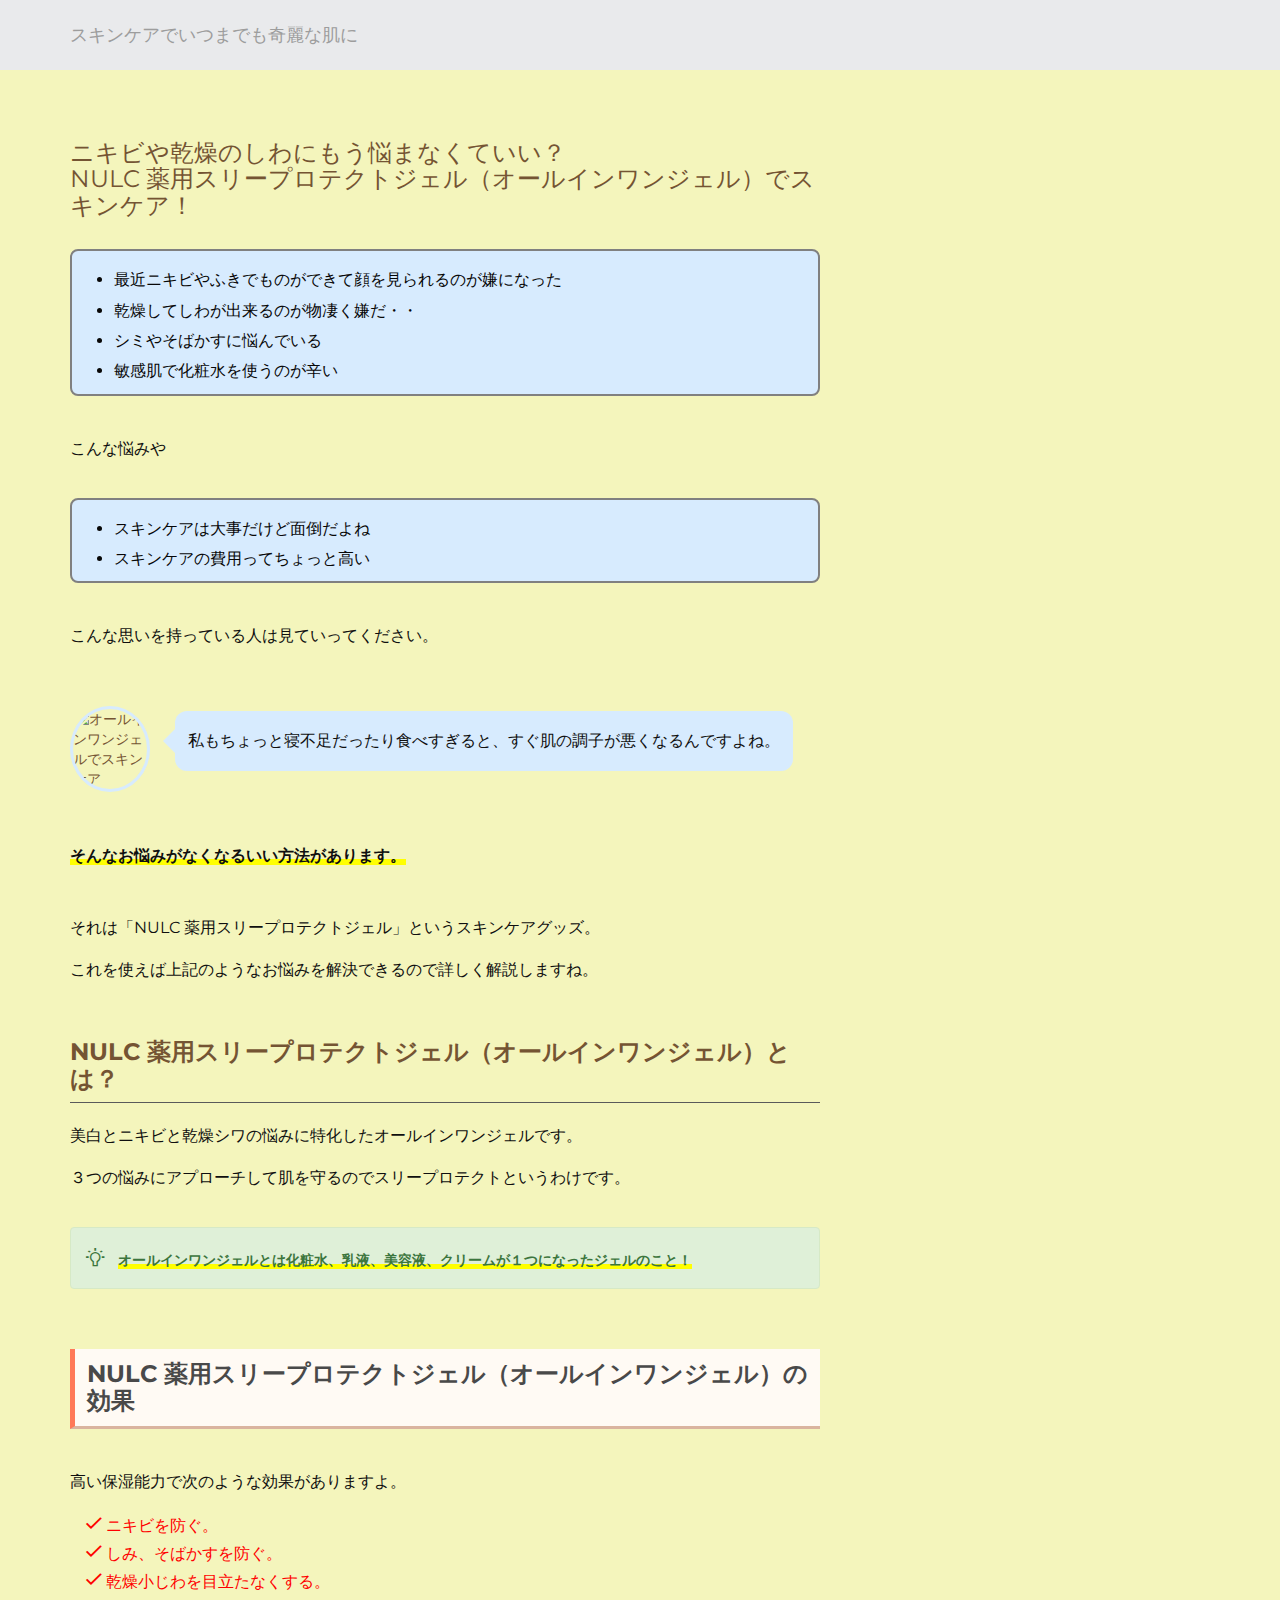
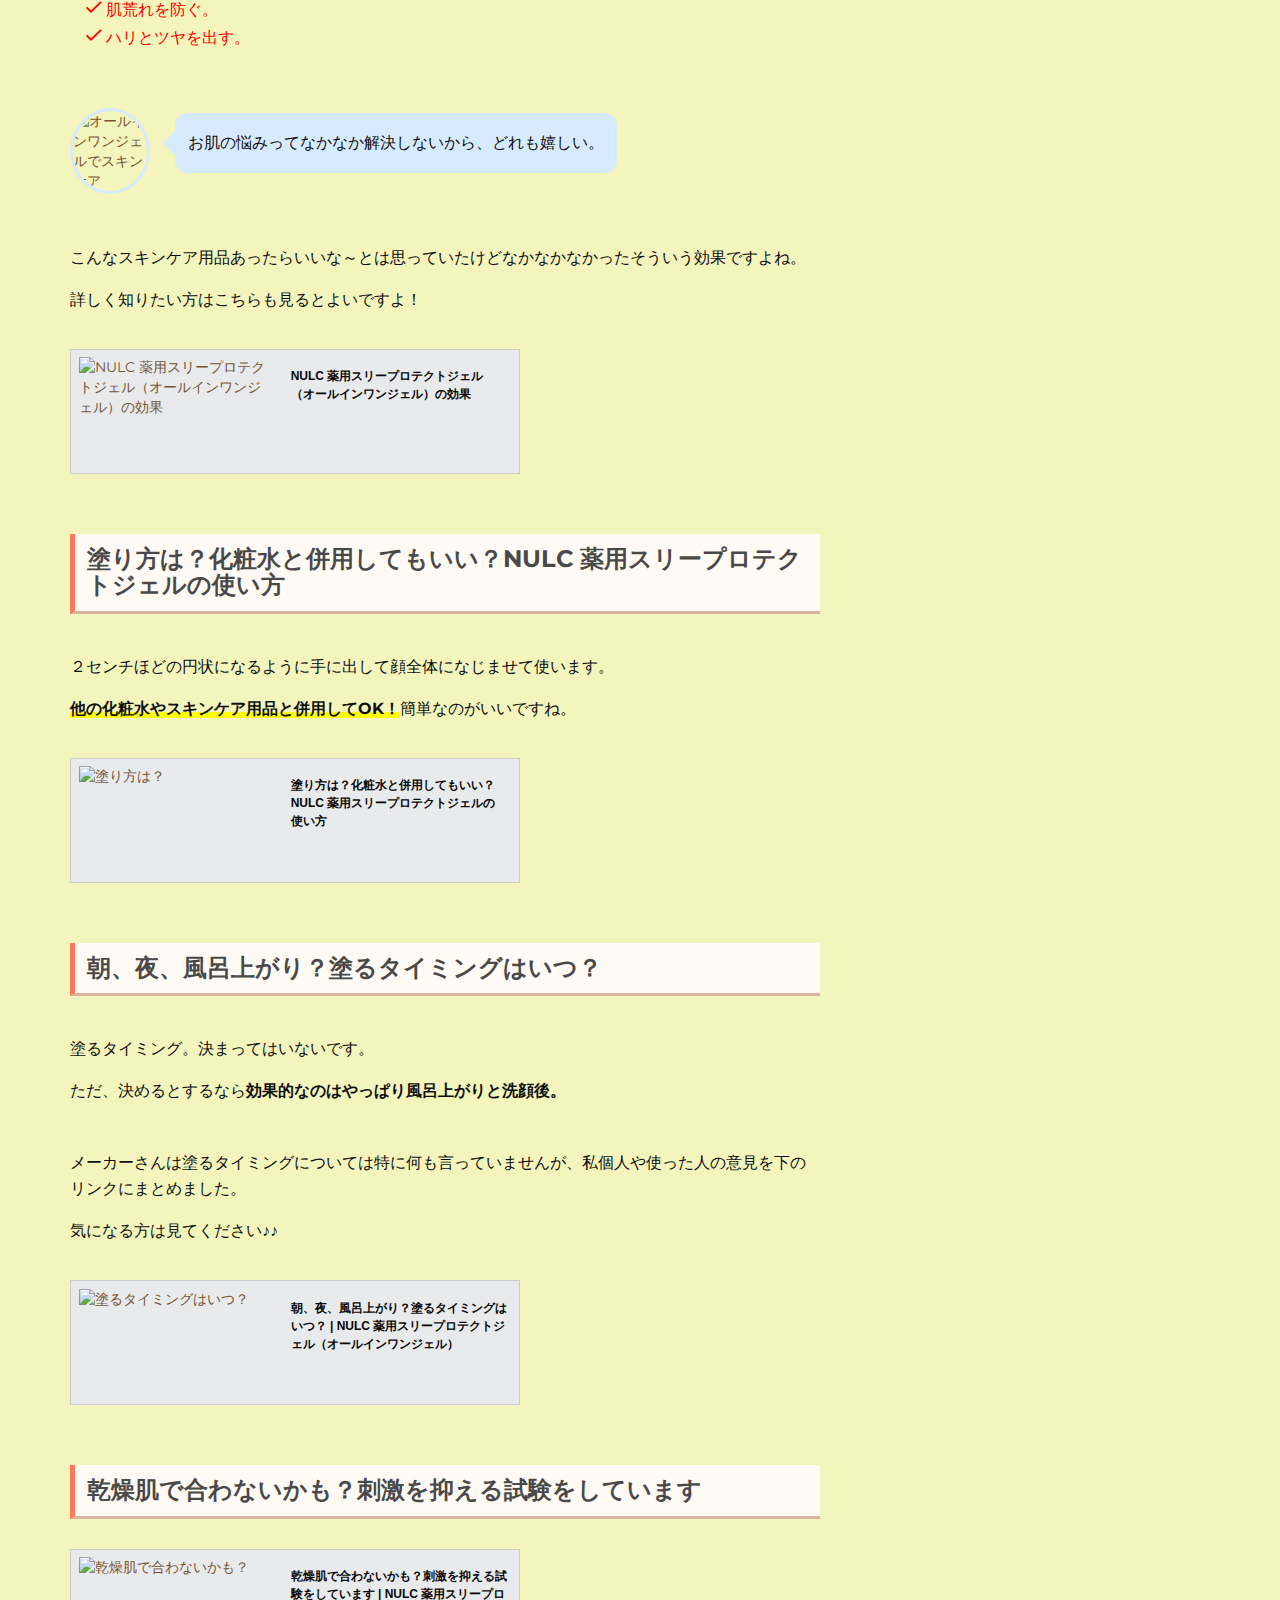
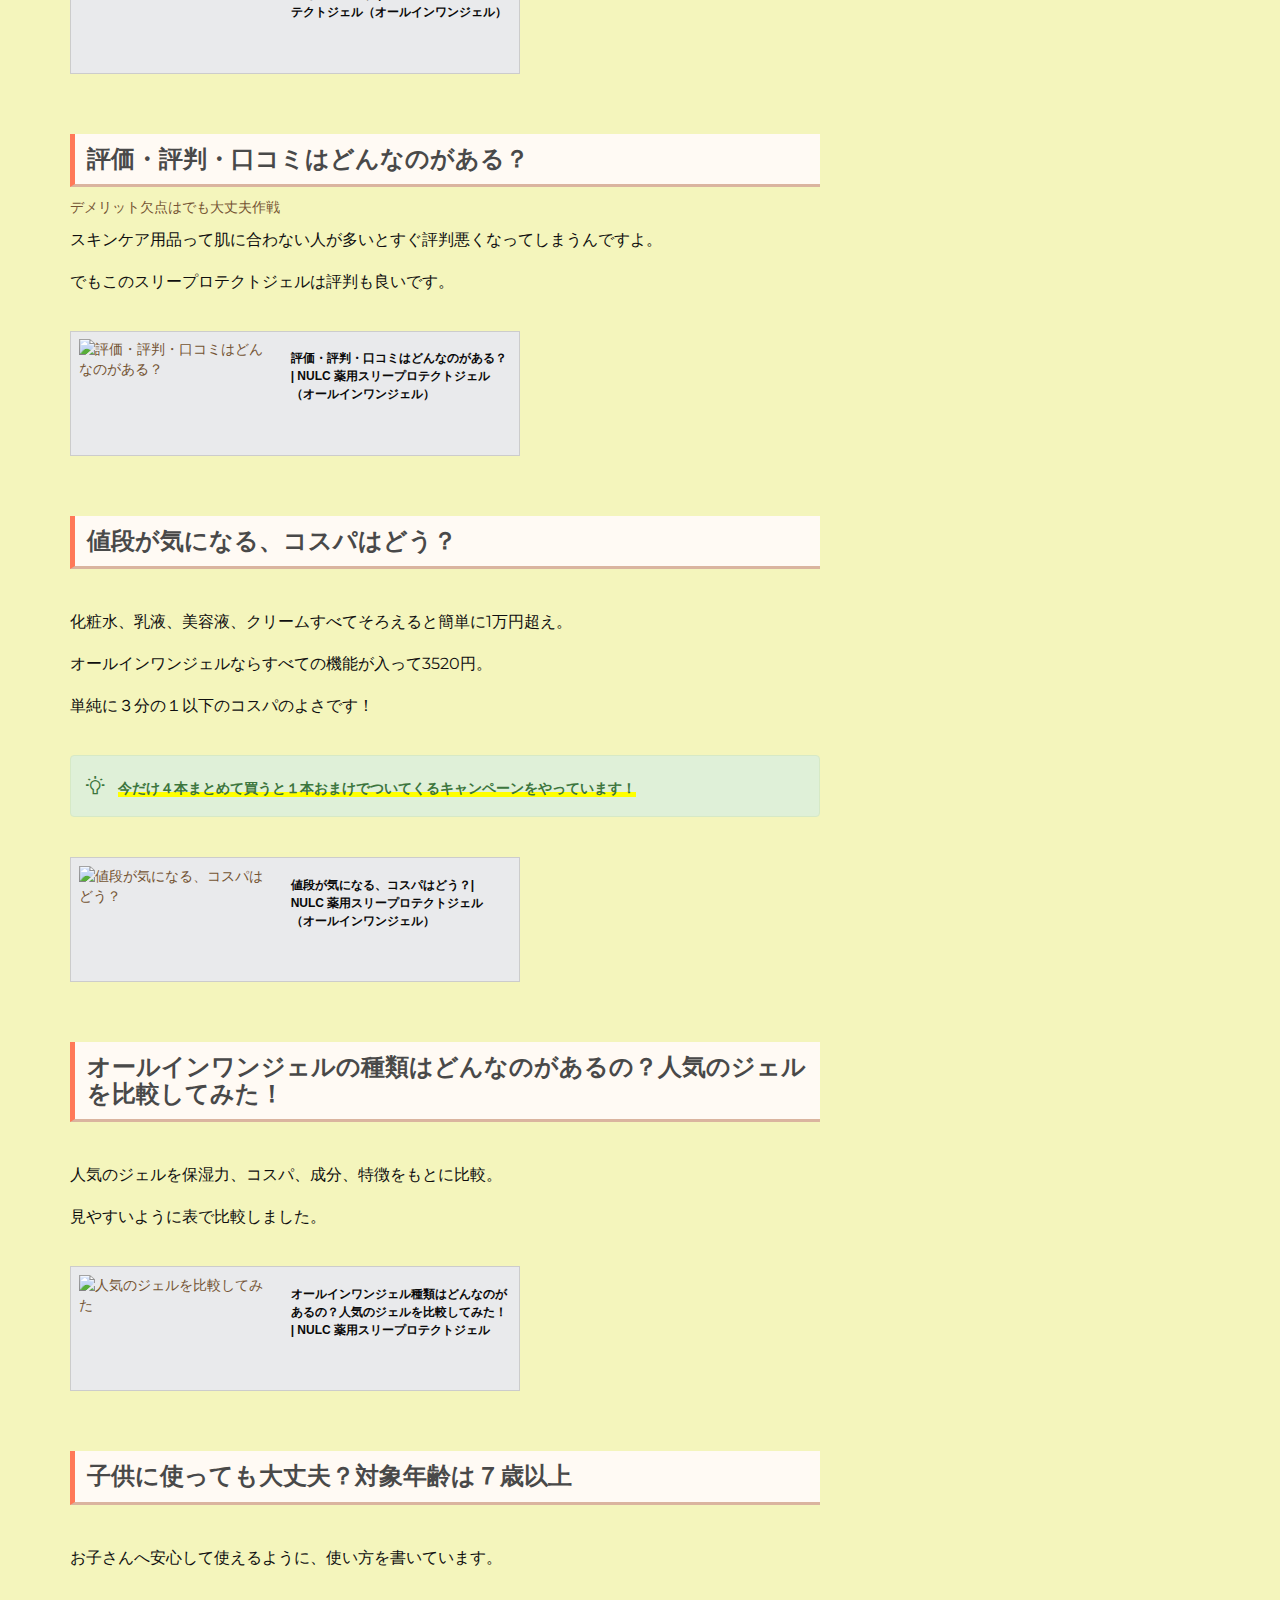
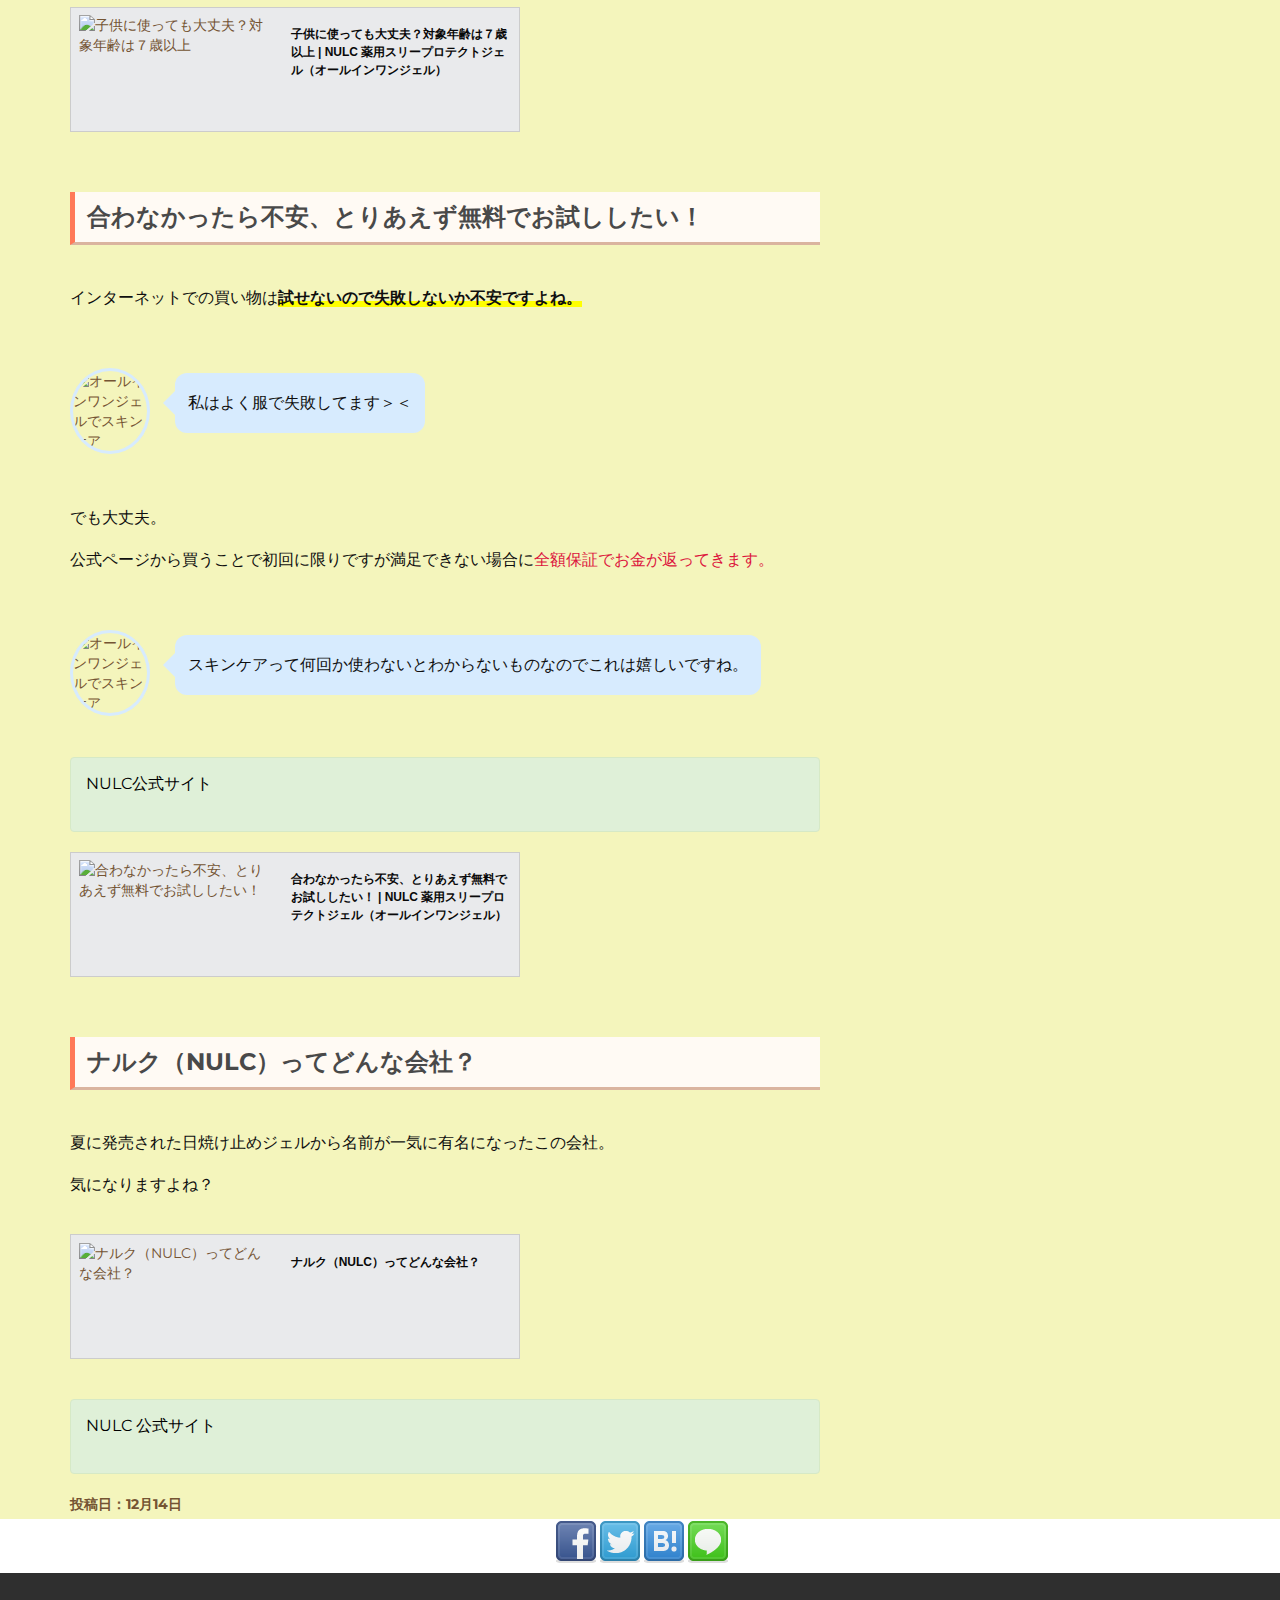
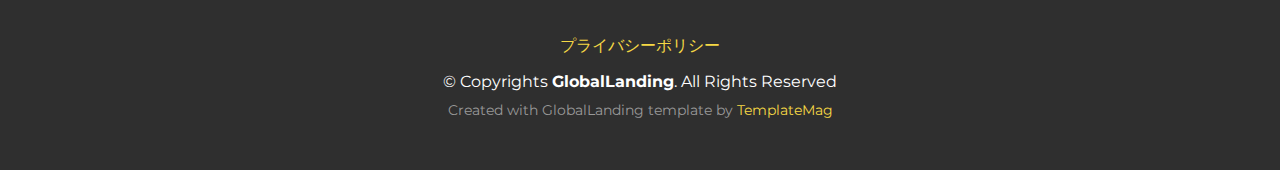
==== index.html @ e65df0c0 "進捗いい感じ" ====
<!DOCTYPE html>
<html lang="ja">
<head>
  <meta charset="utf-8">
  <title>スキンケアでいつまでも奇麗な肌に</title>
  <meta content="width=device-width, initial-scale=1.0" name="viewport">
  <meta content="スキンケアでいつまでも奇麗な肌に" name="keywords">
  <meta content="「いつまでもきれいな肌でいたい」を徹底研究しついに見つけたスキンケア用品「NULC 薬用スリープロテクトジェル（オールインワンジェル）」。肌の乾燥やニキビが気になる、そんなあなたに見てほしいです。" name="description">
  <!-- SNS対応 -->
  <meta property="og:locale" content="ja_JP">
  <meta property="og:type" content="article">
  <meta property="og:title" content="「いつまでもきれいな肌でいたい」を徹底研究しついに見つけたスキンケア用品「NULC 薬用スリープロテクトジェル（オールインワンジェル）」。肌の乾燥やニキビが気になる、そんなあなたに見てほしいです。">
  <meta property="og:url" content="index.html">
  <meta property="og:description" content="「いつまでもきれいな肌でいたい」を徹底研究しついに見つけたスキンケア用品「NULC 薬用スリープロテクトジェル（オールインワンジェル）」。肌の乾燥やニキビが気になる、そんなあなたに見てほしいです。">
  <meta property="og:image" content="img/main.jpg">
  <meta name="twitter:card" content="summary_large_image">
  <meta name="twitter:site" content="">

  <!-- Favicons -->
  <link href="img/favicon.ico" rel="shortcut icon">
  <link href="img/apple-touch-icon.png" rel="apple-touch-icon">

  <!-- Google Fonts -->
  <link href="https://fonts.googleapis.com/css?family=Open+Sans:300,300i,400,400i,700,700i|Montserrat:300,400,500,700" rel="stylesheet">

  <!-- Bootstrap CSS File -->
  <link href="lib/bootstrap/css/bootstrap.min.css" rel="stylesheet">

  <!-- Libraries CSS Files -->
  <link href="lib/ionicons/css/ionicons.min.css" rel="stylesheet">
  <link href="lib/magnific-popup/magnific-popup.css" rel="stylesheet">

  <!-- Main Stylesheet File -->
  <link href="css/style.css" rel="stylesheet">
  
</head>

<body>

  <div class="navbar navbar-inverse navbar-fixed-top" role="navigation">
    <div class="container">
      <div class="navbar-header">
        <button type="button" class="navbar-toggle" data-toggle="collapse" data-target=".navbar-collapse">
            <span class="sr-only">Toggle navigation</span>
            <span class="icon-bar"></span>
            <span class="icon-bar"></span>
            <span class="icon-bar"></span>
        </button>
        <a href="index.html" class="navbar-brand">スキンケアでいつまでも奇麗な肌に</a>
      </div>
      <!-- 目次 -->
      <div class="collapse navbar-collapse">
        <ul class="nav navbar-nav navbar-right">
          <li><a href="kouka.html">効果・効能</a></li>
          <li><a href="tukaikata.html">使い方について</a></li>体にも使える
          <li><a href="timing.html">使うタイミング</a></li>
          <li><a href="kansouhada.html">乾燥肌でも大丈夫？</a></li>
          <li><a href="kuchikomi.html">評価・評判・口コミ</a></li>
          <li><a href="nedan.html">値段は安い？</a></li>
          <li><a href="hikaku.html">人気のジェルを比較</a></li>
          <li><a href="kodomo-anshin.htm">子供にも使える？</a></li>
          <li><a href="otameshi.html">無料でお試し</a></li>
          <li><a href="nulc.html">ナルク（NULC）</a></li>
        </ul>
      </div>
      <!--/.nav-collapse -->
    </div>
  </div>

  <!-- ********** HEADER SECTION ********** -->
  <section id="home"></section>
  <div id="h">
    <div class="container">
      <div class="row">
        <div class="col-md-8">
          <h1>ニキビや乾燥のしわにもう悩まなくていい？<br>NULC 薬用スリープロテクトジェル（オールインワンジェル）でスキンケア！</h1>
          <img class="img-responsive aligncenter" src="" alt="">
          <br>
          <ul class="greylist">
            <li>最近ニキビやふきでものができて顔を見られるのが嫌になった</li>
            <li>乾燥してしわが出来るのが物凄く嫌だ・・</li>
            <li>シミやそばかすに悩んでいる</li>
            <li>敏感肌で化粧水を使うのが辛い</li>
          </ul>
          <br>
          <p>こんな悩みや</p>          
          <br>
          <ul class="greylist">
            <li>スキンケアは大事だけど面倒だよね</li>
            <li>スキンケアの費用ってちょっと高い</li>
          </ul>
          <br>
          <p>こんな思いを持っている人は見ていってください。</p>
          <br>
          <!--吹き出しはじまり-->
          <div class="balloon5">
            <div class="faceicon">
              <img class="img-responsive aligncenter" src="hukidashi1.jpg" alt="オールインワンジェルでスキンケア"> 
            </div>
            <div class="chatting">
              <div class="says">
                <p>私もちょっと寝不足だったり食べすぎると、すぐ肌の調子が悪くなるんですよね。</p>
              </div>
            </div>
          </div>
          <!--吹き出し終わり-->
          <br>
          <p><span class="keikou"><strong>そんなお悩みがなくなるいい方法があります。</strong></span></p>
          <br>
          <p>それは「NULC 薬用スリープロテクトジェル」というスキンケアグッズ。</p>
          <p>これを使えば上記のようなお悩みを解決できるので詳しく解説しますね。</p>
          <br>
          <h2>NULC 薬用スリープロテクトジェル（オールインワンジェル）とは？</h2>
          <img class="img-responsive aligncenter" src="" alt="">
          <p>美白とニキビと乾燥シワの悩みに特化したオールインワンジェルです。</p>
          <p>３つの悩みにアプローチして肌を守るのでスリープロテクトというわけです。</p>
          <br>
          <div class="alert alert-success" role="alert">
            <i class="ion-android-bulb" style="font-size:21px"></i>　<span class="keikou"><strong>オールインワンジェルとは化粧水、乳液、美容液、クリームが１つになったジェルのこと！</strong></span>
          </div>
          <br>
          <h3>NULC 薬用スリープロテクトジェル（オールインワンジェル）の効果</h3>
          <br>
          <p>高い保湿能力で次のような効果がありますよ。</p>
          <p style="color: rgb(255, 0, 0);">　<i class="ion-android-done" style="font-size:21px"></i> ニキビを防ぐ。<br>
          　<i class="ion-android-done" style="font-size:21px"></i> しみ、そばかすを防ぐ。<br>
          　<i class="ion-android-done" style="font-size:21px"></i> 乾燥小じわを目立たなくする。<br>
          　<i class="ion-android-done" style="font-size:21px"></i> 肌荒れを防ぐ。<br>
          　<i class="ion-android-done" style="font-size:21px"></i> ハリとツヤを出す。</p>
          <br>
          <!--吹き出しはじまり-->
          <div class="balloon5">
            <div class="faceicon">
              <img class="img-responsive aligncenter" src="" alt="オールインワンジェルでスキンケア"> 
            </div>
            <div class="chatting">
              <div class="says">
                <p>お肌の悩みってなかなか解決しないから、どれも嬉しい。</p>
              </div>
            </div>
          </div>
          <!--吹き出し終わり-->
          <br>
          <p>こんなスキンケア用品あったらいいな～とは思っていたけどなかなかなかったそういう効果ですよね。</p>  
          <p>詳しく知りたい方はこちらも見るとよいですよ！</p>          
          <br>         
          <div class="item_box clear_fix">
            <img src="" alt="NULC 薬用スリープロテクトジェル（オールインワンジェル）の効果"/>
            <div class="detail" style="height:100%">
              <p>NULC 薬用スリープロテクトジェル（オールインワンジェル）の効果</p>
              <a href="kouka.html">リンク</a>
            </div>
          </div>
          <br>
          <h3>塗り方は？化粧水と併用してもいい？NULC 薬用スリープロテクトジェルの使い方</h3>
          <br>
          <p>２センチほどの円状になるように手に出して顔全体になじませて使います。</p>
          <p><span class="keikou"><strong>他の化粧水やスキンケア用品と併用してOK！</strong></span>簡単なのがいいですね。</p>
          <br>
          <div class="item_box clear_fix">
            <img src="" alt="塗り方は？"/>
            <div class="detail" style="height:100%">
              <p>塗り方は？化粧水と併用してもいい？NULC 薬用スリープロテクトジェルの使い方</p>
              <a href="tukaikata.html">リンク</a>
            </div>
          </div>
          <br>         
          <h3>朝、夜、風呂上がり？塗るタイミングはいつ？</h3>
          <br>
          <p>塗るタイミング。決まってはいないです。</p>
          <p>ただ、決めるとするなら<strong>効果的なのはやっぱり風呂上がりと洗顔後。</strong></p>
          <br>
          <p>メーカーさんは塗るタイミングについては特に何も言っていませんが、私個人や使った人の意見を下のリンクにまとめました。</p>
          <p>気になる方は見てください♪♪</p>
          <br>
          <div class="item_box clear_fix">
            <img src="" alt="塗るタイミングはいつ？"/>
            <div class="detail" style="height:100%">
              <p>朝、夜、風呂上がり？塗るタイミングはいつ？ | NULC 薬用スリープロテクトジェル（オールインワンジェル）</p>
              <a href="timing.html">リンク</a>
            </div>
          </div>
          <br>
          <h3>乾燥肌で合わないかも？刺激を抑える試験をしています</h3>
          <br>
          <div class="item_box clear_fix">
            <img src="" alt="乾燥肌で合わないかも？"/>
            <div class="detail" style="height:100%">
              <p>乾燥肌で合わないかも？刺激を抑える試験をしています | NULC 薬用スリープロテクトジェル（オールインワンジェル）</p>
              <a href="kansouhada.html">リンク</a>
            </div>
          </div>
          <br>                    
          <h3>評価・評判・口コミはどんなのがある？</h3>デメリット欠点はでも大丈夫作戦
          <br>
          <p>スキンケア用品って肌に合わない人が多いとすぐ評判悪くなってしまうんですよ。</p>
          <p>でもこのスリープロテクトジェルは評判も良いです。</p>
          <br>
          <div class="item_box clear_fix">
            <img src="" alt="評価・評判・口コミはどんなのがある？"/>
            <div class="detail" style="height:100%">
              <p>評価・評判・口コミはどんなのがある？ | NULC 薬用スリープロテクトジェル（オールインワンジェル）</p>
              <a href="kuchikomi.html">リンク</a>
            </div>
          </div>
          <br>
          <h3>値段が気になる、コスパはどう？</h3>
          <br>
          <p>化粧水、乳液、美容液、クリームすべてそろえると簡単に1万円超え。</p>
          <p>オールインワンジェルならすべての機能が入って3520円。</p>
          <p>単純に３分の１以下のコスパのよさです！</p>
          <br>
          <div class="alert alert-success" role="alert">
              <i class="ion-android-bulb" style="font-size:21px"></i>　<span class="keikou"><strong>今だけ４本まとめて買うと１本おまけでついてくるキャンペーンをやっています！</strong></span>
          </div>         
          <br>
          <div class="item_box clear_fix">
            <img src="" alt="値段が気になる、コスパはどう？"/>
            <div class="detail" style="height:100%">
              <p>値段が気になる、コスパはどう？| NULC 薬用スリープロテクトジェル（オールインワンジェル）</p>
              <a href="nedan.html">リンク</a>
            </div>
          </div>
          <br>
          <h3>オールインワンジェルの種類はどんなのがあるの？人気のジェルを比較してみた！</h3>
          <br>
          <p>人気のジェルを保湿力、コスパ、成分、特徴をもとに比較。</p>
          <p>見やすいように表で比較しました。</p>          
          <br>  
          <div class="item_box clear_fix">
            <img src="" alt="人気のジェルを比較してみた"/>
            <div class="detail" style="height:100%">
              <p>オールインワンジェル種類はどんなのがあるの？人気のジェルを比較してみた！ | NULC 薬用スリープロテクトジェル</p>
              <a href="hikaku.html">リンク</a>
            </div>
          </div>
          <br>
          <h3>子供に使っても大丈夫？対象年齢は７歳以上</h3>
          <br>
          <p>お子さんへ安心して使えるように、使い方を書いています。</p>          
          <br>  
          <div class="item_box clear_fix">
            <img src="" alt="子供に使っても大丈夫？対象年齢は７歳以上"/>
            <div class="detail" style="height:100%">
              <p>子供に使っても大丈夫？対象年齢は７歳以上 | NULC 薬用スリープロテクトジェル（オールインワンジェル）</p>
              <a href="kodomo-anshin.html">リンク</a>
            </div>
          </div>
          <br>
          <h3>合わなかったら不安、とりあえず無料でお試ししたい！</h3>
          <br>
          <p>インターネットでの買い物は<span class="keikou"><strong>試せないので失敗しないか不安ですよね。</strong></span></p>
          <br>
          <!--吹き出しはじまり-->
          <div class="balloon5">
            <div class="faceicon">
              <img class="img-responsive aligncenter" src="" alt="オールインワンジェルでスキンケア"> 
            </div>
            <div class="chatting">
              <div class="says">
                <p>私はよく服で失敗してます＞＜</p>
              </div>
            </div>
          </div>
          <!--吹き出し終わり-->
          <br>
          <p>でも大丈夫。</p>
          <p>公式ページから買うことで初回に限りですが満足できない場合に<span style="color: crimson;">全額保証でお金が返ってきます。</span></p>          
          <br>
          <!--吹き出しはじまり-->
          <div class="balloon5">
            <div class="faceicon">
              <img class="img-responsive aligncenter" src="" alt="オールインワンジェルでスキンケア"> 
            </div>
            <div class="chatting">
              <div class="says">
                <p>スキンケアって何回か使わないとわからないものなのでこれは嬉しいですね。</p>
              </div>
            </div>
          </div>
          <br>
          <!--吹き出し終わり-->
          <div class="alert alert-success" role="alert">
              <div><span style="font-size:16px;padding-bottom:5px;color: #000;">NULC公式サイト</span></div><br>
          </div>      
          <div class="item_box clear_fix">
            <img src="" alt="合わなかったら不安、とりあえず無料でお試ししたい！"/>
            <div class="detail" style="height:100%">
              <p>合わなかったら不安、とりあえず無料でお試ししたい！ | NULC 薬用スリープロテクトジェル（オールインワンジェル）</p>
              <a href="otameshi.html">リンク</a>
            </div>
          </div>
          <br>
          <h3>ナルク（NULC）ってどんな会社？</h3>
          <br>
          <p>夏に発売された日焼け止めジェルから名前が一気に有名になったこの会社。</p>
          <p>気になりますよね？</p>            
          <br>  
          <div class="item_box clear_fix">
            <img src="" alt="ナルク（NULC）ってどんな会社？"/>
            <div class="detail" style="height:100%">
              <p>ナルク（NULC）ってどんな会社？</p>
              <a href="nulc.html">リンク</a>
            </div>
          </div>
          <br>
          <div class="alert alert-success" role="alert">
            <div><span style="font-size:16px;padding-bottom:5px;color: #000;">NULC 公式サイト</span></div><br>
          </div>
          <label>投稿日：12月14日</label>
          <br>
        </div>
        <div class="col-md-4">
        </div>
      </div>
    </div>
    <!-- /.container -->
  </div>
  <!--/H -->

  <!-- ********** footer SECTION ********** -->
  <div id="footer"></div>
  <!-- /footer -->

  <!-- JavaScript Libraries -->
  <script src="lib/jquery/jquery.min.js"></script>
  <script src="lib/bootstrap/js/bootstrap.min.js"></script>
  <script src="lib/php-mail-form/validate.js"></script>
  <script src="lib/easing/easing.js"></script>

  <!-- Template Main Javascript File -->
  <script src="js/main.js"></script>


</body>
</html>
---- css/style.css ----
/*
 * Author: Carlos Alvarez
 * URL: http://alvarez.is
 *
 * Project Name: Landing Sumo - Theme 10
 * URL: http://LandingSumo.com
 * Version: 1.0
 */

/*	################################################################
	1. GENERAL STRUCTURES
################################################################# */

/* Import fonts */

@import url(https://fonts.googleapis.com/css?family=Montserrat:400,700);
* {
  margin: 0;
  padding: 0px;
  font-family: 'Montserrat', sans-serif;
}

body {
  background: #fff;
  margin: 0;
  color: #5a5a5a;
  padding-top: 50px;
}

h1, h2, h3, h4, h5, h6 {
  font-family: 'Montserrat', sans-serif;
  font-weight: 700;
}

p {
  padding: 0;
  margin-bottom: 16px;
  font-family: 'Montserrat', sans-serif;
  font-weight: 400;
  font-size: 16px;
  line-height: 26px;
  color: rgb(15, 15, 15);
  margin-top: 10px;
}

html, body {
  height: 100%;
}

.alignleft {
  float: left;
}

.alignright {
  float: right;
}

.aligncenter {
  margin-left: auto;
  margin-right: auto;
  display: block;
  clear: both;
}

.centered {
  text-align: center
}

.mt {
  margin-top: 50px;
}

.mb {
  margin-bottom: 30px;
}

.mtb {
  margin-top: 50px;
  margin-bottom: 50px;
}

.mtb2 {
  margin-top: 100px;
  margin-bottom: 100px;
}

.ptb {
  padding-top: 80px;
  padding-bottom: 80px;
}

.clear {
  clear: both;
  display: block;
  font-size: 0;
  height: 0;
  line-height: 0;
  width: 100%;
}

::-moz-selection {
  color: #fff;
  text-shadow: none;
  background: #2B2E31;
}

::selection {
  color: #fff;
  text-shadow: none;
  background: #2B2E31;
}

*, *:after, *:before {
  -webkit-box-sizing: border-box;
  -moz-box-sizing: border-box;
  box-sizing: border-box;
  padding: 0;
  margin: 0;
}

a {
  padding: 0;
  margin: 0;
  text-decoration: none;
  -webkit-transition: background-color .4s linear, color .4s linear;
  -moz-transition: background-color .4s linear, color .4s linear;
  -o-transition: background-color .4s linear, color .4s linear;
  -ms-transition: background-color .4s linear, color .4s linear;
  transition: background-color .4s linear, color .4s linear;
  color: #1a5bbc;
}

a:hover, a:focus {
  text-decoration: none;
  color: #696E74;
}

/* FORM CONFIGURATION */

input {
  font-size: 18px;
  min-height: 40px;
  border-radius: 2px;
  line-height: 20px;
  padding: 11px 30px 12px;
  border: none;
  margin-bottom: 10px;
  background-color: #fff;
  -webkit-transition: background-color 0.2s;
  transition: background-color 0.2s;
}

.subscribe-input {
  float: left;
  width: 65%;
  text-align: left;
  margin-right: 2px;
}

.subscribe-submit {
  right: 0;
}

/* BOOTSTRAP MODIFICATIONS */

.navbar {
  font-size: 12px;
  text-transform: uppercase;
  min-height: 70px;
  padding-top: 10px;
}

@media only screen and (min-width: 768px) {
  .collapse,.nav{
    display: none;
  }
}

.navbar-inverse {
  background: #E9EAEC;
  border-color: transparent;
}

.navbar-inverse .navbar-nav>li>a {
  color: #245661;
}

.navbar-inverse .navbar-nav>li>a:hover, .navbar-inverse .navbar-nav>li>a:focus {
  color: #da564a;
}

.navbar-inverse .navbar-nav>.active>a, .navbar-inverse .navbar-nav>.active>a:hover, .navbar-inverse .navbar-nav>.active>a:focus {
  background: transparent;
  color: #245661;
}

.navbar-inverse .navbar-collapse, .navbar-inverse .navbar-form {
  border-color: transparent;
}

.navbar-toggle {
  background: #245661;
}

/* HEADER WRAP SECTION */

#h {
  background: #f4f5bc;
  min-height: 600px;
  padding-top: 50px;
  color: #745433;
}

#h h1 {
  color: #745433;
  padding-top: 20px;
  font-weight: 400;
  font-size: 24px;
}

#h h2 {
  padding-bottom: 10px;
  border-bottom: solid 2px #745433;
  font-size: 24px;
}

#h div h2{
  padding-bottom: 10px;
  border-bottom: solid 1px #5a5a5a;
}

#h h3{
  padding: 0.5em;/*文字周りの余白*/
  color: #494949;/*文字色*/
  background: #fffaf4;/*背景色*/
  border-left: solid 5px #ff7958;/*左線（実線 太さ 色）*/
  border-bottom: solid 3px #dab49f;/*下線*/
  font-size: 24px;
}

#h .big {
  font-size: 22px;
  color: #da564a;
}

.orborder{
  padding: 0.5em 1em;
  /*margin: 2em 0;*/
  background: #f3f3f3;
  border-top: solid 5px #5d627b;
  box-shadow: 0 3px 5px rgba(0, 0, 0, 0.22);
}

.orborder2{
  padding: 0.5em 1em;
  /*margin: 2em 0;*/
  background: #fae6e7;
  border-radius: 20px 20px 20px 20px;  
  box-shadow: 0 3px 5px rgba(0, 0, 0, 0.22);
  border: 1px solid #5a5a5a;  
}

@media (max-width: 768px) {
  #h h1 {
    padding-top: 10px;
    font-size: 30px;
  }
}

/* White CTA Section */

#w {
  padding-bottom: 50px;
  padding-top: 50px;
  background: #ffffff;
}

.btn-yellow {
  background: #f5d845;
  color: white;
  margin: 8px;
}

.btn-red {
  background: #da564a;
  color: white;
  margin: 8px;
}

.sg {
  font-size: 14px;
  color: #0e0d0d;
  font-weight: 400;
}

/* Grey Section */

#g {
  background: #f2f2f2;
  padding-bottom: 50px;
  padding-top: 50px;
}

#g h2 {
  font-weight: 400;
  color: #b7b7b7;
}

.btn-download {
  background: #f5d845;
  color: white;
}

/* TABLE CONFIGURATION */

table.table tr td.title {
  text-align: right;
  color: #C2C2C2;
  font-size: 13px;
}

table.table tr td {
  border-right: 1px solid #E3E3E3;
  border-bottom: 1px solid #E3E3E3 !important;
  border-top: none;
}

table.table tr td.td-last {
  border-right: none;
  color: #59BA47;
  font-size: 13px;
  text-align: left;
}

/* BLOG POST CONFIGURATION */

.previwes-section {
  padding: 0px 0px 10px 0px;
}

.previwes-section.active {
  display: block;
}

.previwes-section {
  background-color: #fff;
  border-radius: 2px;
  padding: 0px 0px 40px 0px;
}

.previwes-section .postcard-number .number {
  color: #fff;
  font-size: 20px;
  text-align: center;
  line-height: 60px;
  background-color: #da564a;
  border-radius: 2px 0px 0px;
  width: 60px;
  height: 60px;
  display: inline-block;
}

.previwes-section .postcard-number .date {
  display: inline;
  color: #da564a;
  padding: 0px 0px 0px 23px;
  font-size: 20px;
}

.previwes-section .content {
  padding: 0px 30px 0px 85px;
}

.previwes-section .content h1 {
  margin: 0px;
  color: #333;
  font-size: 35px;
  padding: 0px 0px 0px 0px;
}

.previwes-section .content p {
  padding: 20px 0px 0px 0px;
}

.previwes-section .content p {
  font-size: 16px;
  color: #BCBCBC;
}

.previwes-section .content hr {
  margin-bottom: 10px;
  border-top: 1px solid #d0d0d0;
}

.previwes-section .profile {
  padding: 0px 30px 10px 85px;
}

.previwes-section .profile .profile-pic {
  float: left;
}

.previwes-section .profile .profiledetials {
  margin-left: 25px;
  display: inline-block;
}

@media (max-width: 468px) {
  .previwes-section .profile .profiledetials {
    margin-left: 10px;
    display: inline-block;
  }
}

/* YELLOW SECTION - TESTIMONIALS */

#y {
  padding-bottom: 50px;
  padding-top: 50px;
  min-height: 500px;
  background: #f5d845;
}

#y hr {
  border: 1px solid #5a5a5a;
  width: 100px;
}

/* PRICES */

.prices li {
  list-style-type: none;
  border-bottom: 1px solid #cccccc;
  padding-bottom: 10px;
  padding-top: 10px;
}

.prices h3 {
  font-weight: 400;
  color: #da564a;
}

/* Contact Form */

#contact {
  background: #E9EAEC;
  padding: 50px 0;
  margin-top: 50px;
}

.contact-form label {
   color: #999;
}

.contact-form input, .contact-form textarea {
  padding: 10px 12px;
  border-radius: 0;
  box-shadow: none;
  font-size: 14px;
  height: auto;
}

.contact-form .form-send {
  text-align: center;
}

.contact-form .form-send button  {
  background: #da564a;
  border: 0;
  padding: 12px 40px;
  color: #fff;
  transition: 0.4s;
  border-radius: 8px;
  cursor: pointer;
}

.contact-form .form-send button:hover {
  background: #f5d845;
}

.contact-form .validate {
  display: none;
  color: red;
  margin: 0 0 15px 0;
  font-weight: 400;
  font-size: 13px;
}

.contact-form .loading {
  display: none;
  color: #555;
  background: #fff;
  text-align: center;
  padding: 15px;
  margin: 15px 0;
}

.contact-form .loading:before {
  content: "";
  display: inline-block;
  border-radius: 50%;
  width: 24px;
  height: 24px;
  border: 3px solid #18d26e;
  border-top-color: #eee;
  -webkit-animation: animate-loading 1s linear infinite;
  animation: animate-loading 1s linear infinite;
}

@-webkit-keyframes animate-loading {
  0% {
    -webkit-transform: rotate(0deg);
    transform: rotate(0deg);
  }

  100% {
    -webkit-transform: rotate(360deg);
    transform: rotate(360deg);
  }
}

@keyframes animate-loading {
  0% {
    -webkit-transform: rotate(0deg);
    transform: rotate(0deg);
  }

  100% {
    -webkit-transform: rotate(360deg);
    transform: rotate(360deg);
  }
}

.contact-form .error-message {
  display: none;
  color: #fff;
  background: #ed3c0d;
  text-align: center;
  padding: 15px;
  font-weight: 600;
  margin: 15px 0;
}

.contact-form .sent-message {
  display: none;
  color: #fff;
  background: #18d26e;
  text-align: center;
  padding: 15px;
  font-weight: 600;
  margin: 15px 0;
}


/* Copyrights */

#copyrights {
  background: #2f2f2f;
  padding: 50px 0;
  text-align: center;
  color: #fff;
}

#copyrights a {
  color: #f5d845;
}

#copyrights p {
  margin-bottom: 5px;
  color: #fff;
}

.credits {
  color: #999;
}

/* BLACK SECTION */

#blk {
  background: #181818;
  padding-bottom: 80px;
  padding-top: 80px;
}

#blk h5 {
  color: #f7ca18;
  letter-spacing: 1px;
  text-transform: uppercase;
}

#blk hr {
  border: 1px solid #f7ca18;
  width: 100px;
}

.txt {
  display: inline-block;
  text-align: left;
}

/* Grey Section */

#grey {
  background: #f3f3f3;
  padding-bottom: 80px;
  padding-top: 80px;
}

.icon {
  font-size: 40px;
}

#grey h5 {
  letter-spacing: 1px;
  text-transform: uppercase;
  font-size: 20px;
  color: #130e0a;
}

/*PORTFOLIO SECTION*/

#portfolio {
  background: #fff;
  padding: 30px 0;
}

#portfolio .portfolio-overlay {
  position: absolute;
  top: 0;
  right: 0;
  bottom: 0;
  left: 0;
  width: 100%;
  height: 100%;
  opacity: 1;
  -webkit-transition: all ease-in-out 0.4s;
  transition: all ease-in-out 0.4s;
}

#portfolio .portfolio-item {
  overflow: hidden;
  position: relative;
  padding: 0;
  vertical-align: middle;
  text-align: center;
}

#portfolio .portfolio-item h2 {
  color: #ffffff;
  font-size: 24px;
  margin: 0;
  text-transform: capitalize;
  font-weight: 700;
}

#portfolio .portfolio-item img {
  -webkit-transition: all ease-in-out 0.4s;
  transition: all ease-in-out 0.4s;
  width: 100%;
}

#portfolio .portfolio-item:hover img {
  -webkit-transform: scale(1.1);
  transform: scale(1.1);
}

#portfolio .portfolio-item:hover .portfolio-overlay {
  opacity: 1;
  background: rgba(0, 0, 0, 0.7);
}

#portfolio .portfolio-info {
  position: absolute;
  top: 70%;
  left: 50%;

  width: 100%;
  padding: 1em 0;

  -webkit-transform: translate(-50%, -50%);
  transform: translate(-50%, -50%);
}

#portfolio .portfolio-info h2{
  background: rgba(0,0,0,.6);
  text-align: center;
  margin: 0;
  padding: 0 0.8em;
}


/* News Section */

.news {
  background-position: center;
  /*background-image: url('../../img/news-bg.jpg');*/
  background-size: cover;
}

.news .container {
  width: 100%
}

.section-bg-color {
  background-color: #fff;
  height: 100%;
  padding-top: 40px;
  padding-bottom: 80px;
}

.section-bg-color h3, .section-bg-color h1, .section-bg-color p {
  margin-left: 25px;
  margin-right: 25px
}

.section-bg-color h3 {
  font-weight: 300;
}

.section-bg-color h1 {
  font-weight: 900;
  text-transform: uppercase;
}

.section-bg-color hr {
  border-bottom: 1px solid #e5e6ec;
  border-top: transparent;
  width: 100%;
}

.section-bg-color hr.blog {
  border: 2px solid #5a5a5a;
  width: 70px;
  margin-left: 25px;
}

nm {
  font-size: 12px;
  color: #939399;
  font-weight: 400;
}

hr {
  border: 1px solid #5a5a5a;
  width: 70px;
}

/* リンク */
.detail p{
  font-family: 'Lato', sans-serif; 
  font-weight: bold;
  font-size: 12px;
  color: #080808;
  line-height: 18px;
  margin-bottom: 12px;
}

.facebook{
  display: inline-block;
  width: 40px;
}
.twitter{
  display: inline-block;
  width: 40px;
}
.hatena{
  display: inline-block;
  width: 40px;
}
.line{
  display: inline-block;
  width: 40px;
}
.lank{
  display: inline-block;
  width: 120px;
}

#buy {
  background-color: rgb(158, 188, 247);
}

.size{
  width:320;
  height:320;
}

.orborder{
  border: 1px solid #5a5a5a;
}

.sm{
  width:500px;
  text-decoration: underline;
}

@media only screen and (max-width: 768px) {
  .sm{
    width:300px;
  }
}

.blue{
  background: #f3f3f3;
}

/* リンクの箱 */
.txt {
  display: inline-block;
  text-align: left;
}

.item_box{
  position:relative;
  width:450px;
  height:125px;
  padding:1%;
  border:solid 1px #CCC;
  margin-bottom:20px;
  background-color: #E9EAEC;
  overflow: hidden;
}

.item_box a{
  position:absolute;
  top:0;
  left:0;
  width:100%;
  height:100%;
  text-indent:-999px;
}

.item_box img{
  display:block;
  height:100%;
  width:45%;
  float:left;
}

.item_box .detail{
  width:50%;
  margin-left:4%;
  float:left;
}

/* floatによる回り込みをクリア */
.clearfix:after {
  display:block;
  clear:both;
  height:0px;
  visibility:hidden;
  content:".";
}

.clearfix {
  min-height: 1px; /*IE6、7対策*/
}


.item_box:hover{
  background-color: #e0d4f5;
}

.red {
  font-size: 12px;
}

@media only screen and (max-width: 768px) {
  .item_box{
    width:320px;
    height:100px;
    overflow: hidden;
  }
}

/* セレクトボックス */
.cp_ipselect {
	overflow: hidden;
	width: 60%;
	margin: 2em auto;
	text-align: center;
}
.cp_ipselect select {
	width: 100%;
	padding-right: 1em;
	cursor: pointer;
	text-indent: 0.01px;
	text-overflow: ellipsis;
	border: none;
	outline: none;
	background: transparent;
	background-image: none;
	box-shadow: none;
	-webkit-appearance: none;
	appearance: none;
}
.cp_ipselect select::-ms-expand {
    display: none;
}
.cp_ipselect.cp_sl02 {
	position: relative;
	border: 1px solid #bbbbbb;
	border-radius: 2px;
	background: #ffffff;
}
.cp_ipselect.cp_sl02::before {
	position: absolute;
	top: 0.8em;
	right: 0.9em;
	width: 0;
	height: 0;
	padding: 0;
	content: '';
	border-left: 6px solid transparent;
	border-right: 6px solid transparent;
	border-top: 6px solid #666666;
	pointer-events: none;
}
.cp_ipselect.cp_sl02:after {
	position: absolute;
	top: 0;
	right: 2.5em;
	bottom: 0;
	width: 1px;
	content: '';
	border-left: 1px solid #bbbbbb;
}
.cp_ipselect.cp_sl02 select {
	padding: 8px 38px 8px 8px;
	color: #666666;
}

/*--蛍光ペン--*/
.keikou{
  background: linear-gradient(transparent 70%, yellow 70%);
}

.simpleborder{
  border: 1px solid #5a5a5a;
}

blockquote{
  padding: 10px 20px;
  margin:0;
  font-size:14.5px;
}

/*---簡単リンク---*/
/* --------- ボタンサイズ、配置 --------- */

div.easyLink-box div.easyLink-info p.easyLink-info-btn a{
	padding: 2px 0 !important;
	margin: 3px !important;
	width: 95% !important;
	min-width: 70px !important;
	max-width: 100% !important;
  display: inline-block !important;
  text-align: center;  
}

div.easyLink-box div.easyLink-info p.easyLink-info-btn a:nth-child(2n){
	margin-left:none !important;
}


@media screen and (min-width: 704px) {
	div.easyLink-box div.easyLink-info p.easyLink-info-btn{
		justify-content:flex-start !important;
	}

	div.easyLink-box div.easyLink-info p.easyLink-info-btn a:nth-child(2n){
		margin-left:none !important;
	}
}

/* --------- ボタン色 --------- */
a.easyLink-info-btn-amazon {
	background: #f6a306 !important; /* 背景色 */
	border: 2px solid #f6a306 !important; /* 外枠 */
	box-shadow: 0px 3px 7px 0px rgba(0,0,0,.25); /* 影 */
}

a.easyLink-info-btn-rakuten {
	background: #bf0000 !important; /* 背景色 */
	border: 2px solid #bf0000 !important; /* 外枠 */
	box-shadow: 0px 3px 7px 0px rgba(0,0,0,.25); /* 影 */
}

table{
  background: #f3f1f1;
}

.thead-light{
  background: #f8e5e5;
}

.yokonarabi{
  display: inline-block;
  width:47%;
}

@media screen and (max-width: 768px) {
  .yokonarabi{
    display: block;
    width:95%;
  }
}

.mokuji{
  padding-bottom: 10px;
  color: #745433;
  border-bottom: solid 1px #5a5a5a;
  font-size: 30px;
  padding-top: 20px;
  font-family: 'Montserrat', sans-serif;
  font-weight: 700;
}


/*吹き出し*/
.balloon5 {
  width: 100%;
  margin: 1.5em 0;
  overflow: hidden;
}

.balloon5 .faceicon {
  float: left;
  margin-right: -90px;
  width: 80px;
}

.balloon5 .faceicon img{
  width: 100%;
  height: auto;
  border: solid 3px #d7ebfe;
  border-radius: 50%;
}

.balloon5 .chatting {
  width: 100%;
}

.says {
  display: inline-block;
  position: relative; 
  margin: 5px 0 0 105px;
  padding: 17px 13px;
  border-radius: 12px;
  background: #d7ebfe;
}

.says:after {
  content: "";
  display: inline-block;
  position: absolute;
  top: 18px; 
  left: -24px;
  border: 12px solid transparent;
  border-right: 12px solid #d7ebfe;
}

.says p {
  margin: 0;
  padding: 0;
}

.greylist, .greylistol {
  background: #d7ebfe;
  border-radius :8px;
  padding: 1em 1em 0.5em 3em;
  border: solid 2px gray;/*線の種類 太さ 色*/
}
.greylist li, .greylistol li {
  line-height: 1.5;
  padding: 0.2em 0;
  color: #070707;
  font-size: 16px;
}

.listN{
  list-style:none;
}

.mokujilist, .mokujilistol {
  padding: 0.5em 1em;
  background: #f3f3f3;
  border-top: solid 5px #5d627b;
  box-shadow: 0 3px 5px rgba(0, 0, 0, 0.22);
  border-radius :8px;
  border: solid 2px gray;/*線の種類 太さ 色*/
  list-style:none;
}
.mokujilist li, .mokujilistol li {
  line-height: 1.5;
  padding: 0.2em 0;
  color: #070707;
  font-size: 16px;
}

.my_flash_link_btn{
  display: block;
  text-align: center;
}
.my_flash_link_btn a{
  display: block;
  position: relative;
  overflow: hidden;
  width: 100%;
  padding: 8px 16px;
  background: rgb(255, 85, 6);
  color: #fff;
  text-decoration: none;
  box-shadow: 0 3px 4px #800;
  transition: box-shadow .5s;
}
.my_flash_link_btn a:hover{
  box-shadow: 0 6px 8px #800;
}
.my_flash_link_btn a:before{
  content: "";
  display: block;
  width: 30px; height: 100px;
  position: absolute;
  left: -30%; top: -50%;
  background-image: linear-gradient(left, rgba(255,255,255,0) 0%, rgba(255,255,255, .8) 50%,rgba(255,255,255,0) 100%);
  background-image: -webkit-gradient(linear, left bottom, right bottom, color-stop(0%,rgba(255,255,255,0)), color-stop(50%,rgba(255,255,255,.8)),color-stop(100%,rgba(255,255,255,0)));
  transform: rotate(45deg);
  -webkit-transform: rotate(45deg);
  animation: shine 3s infinite linear;
  -webkit-animation: shine 3s infinite linear;
}
@keyframes shine {
  0% { left: -30%; }
  25% { left: 130%; }
  100% { left: 130%; }
}
@-webkit-keyframes shine {
  0% { left: -30%; }
  25% { left: 130%; }
  100% { left: 130%; }
}
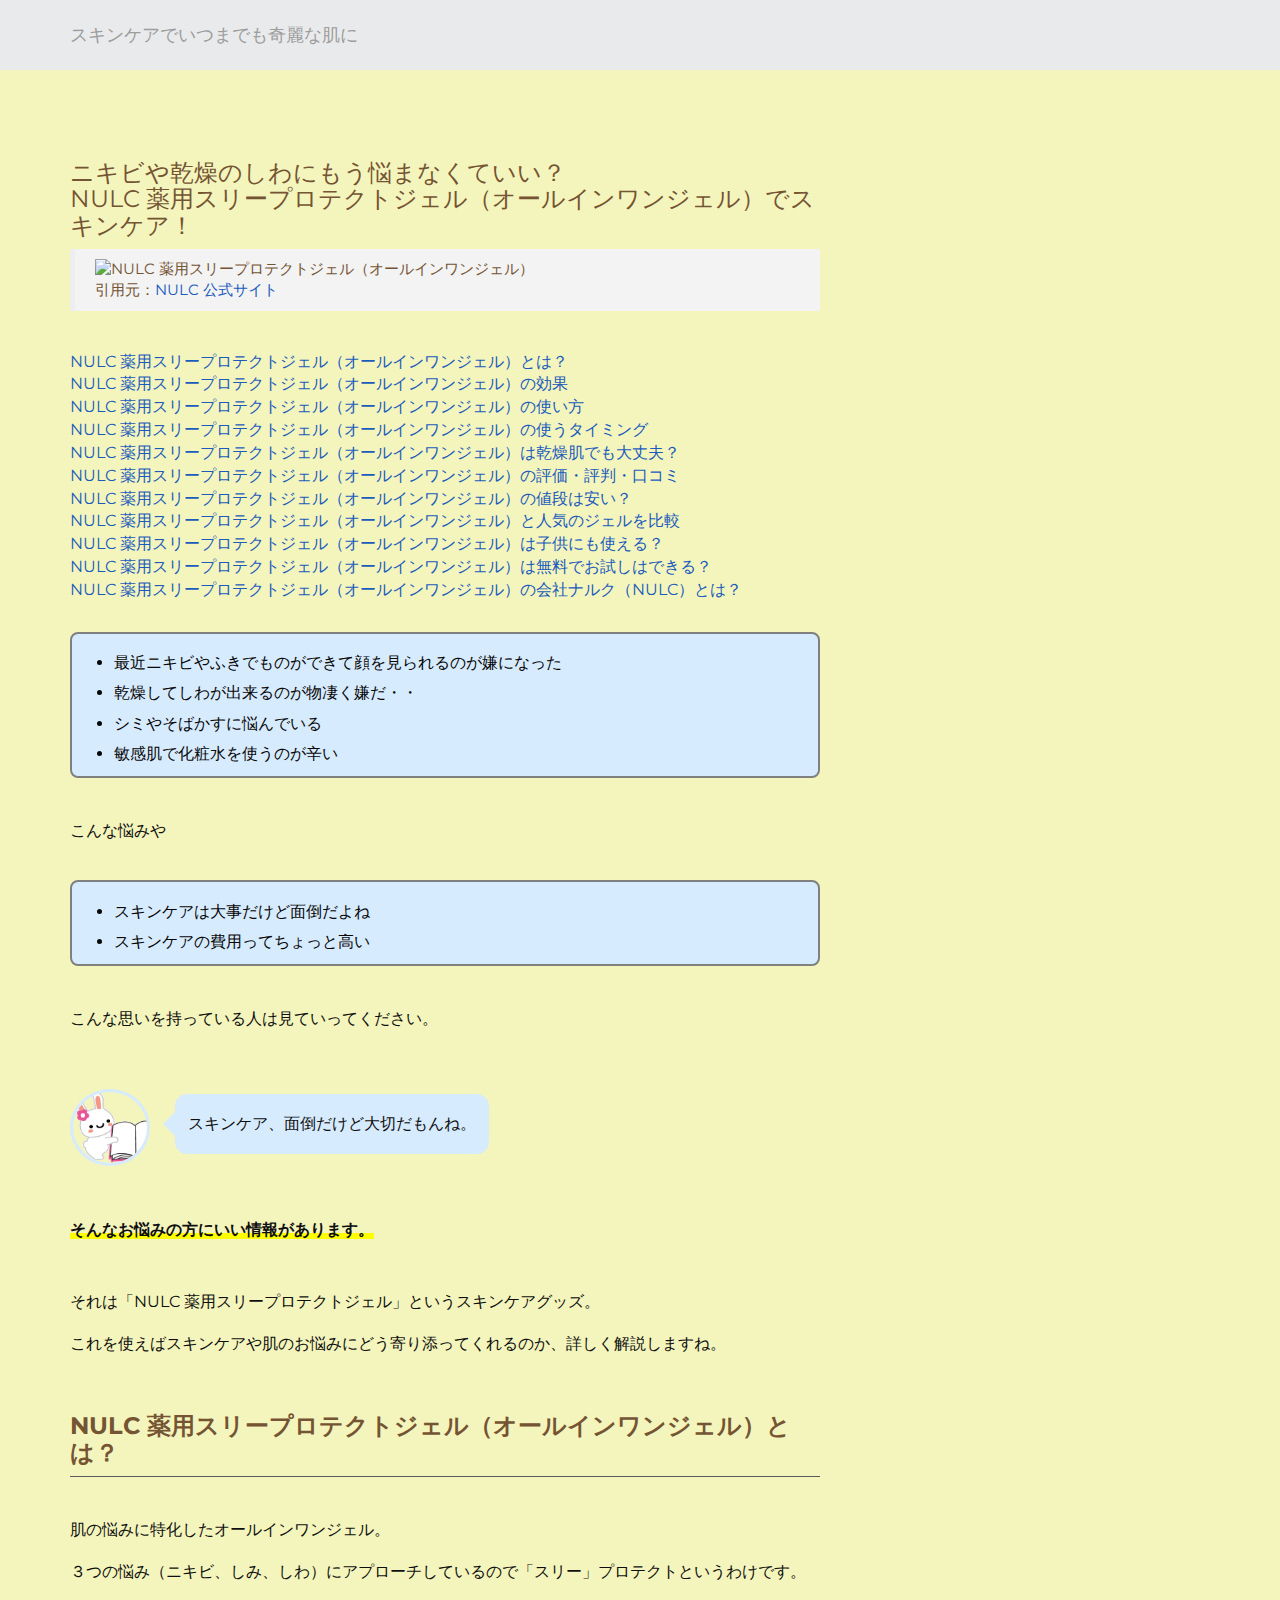
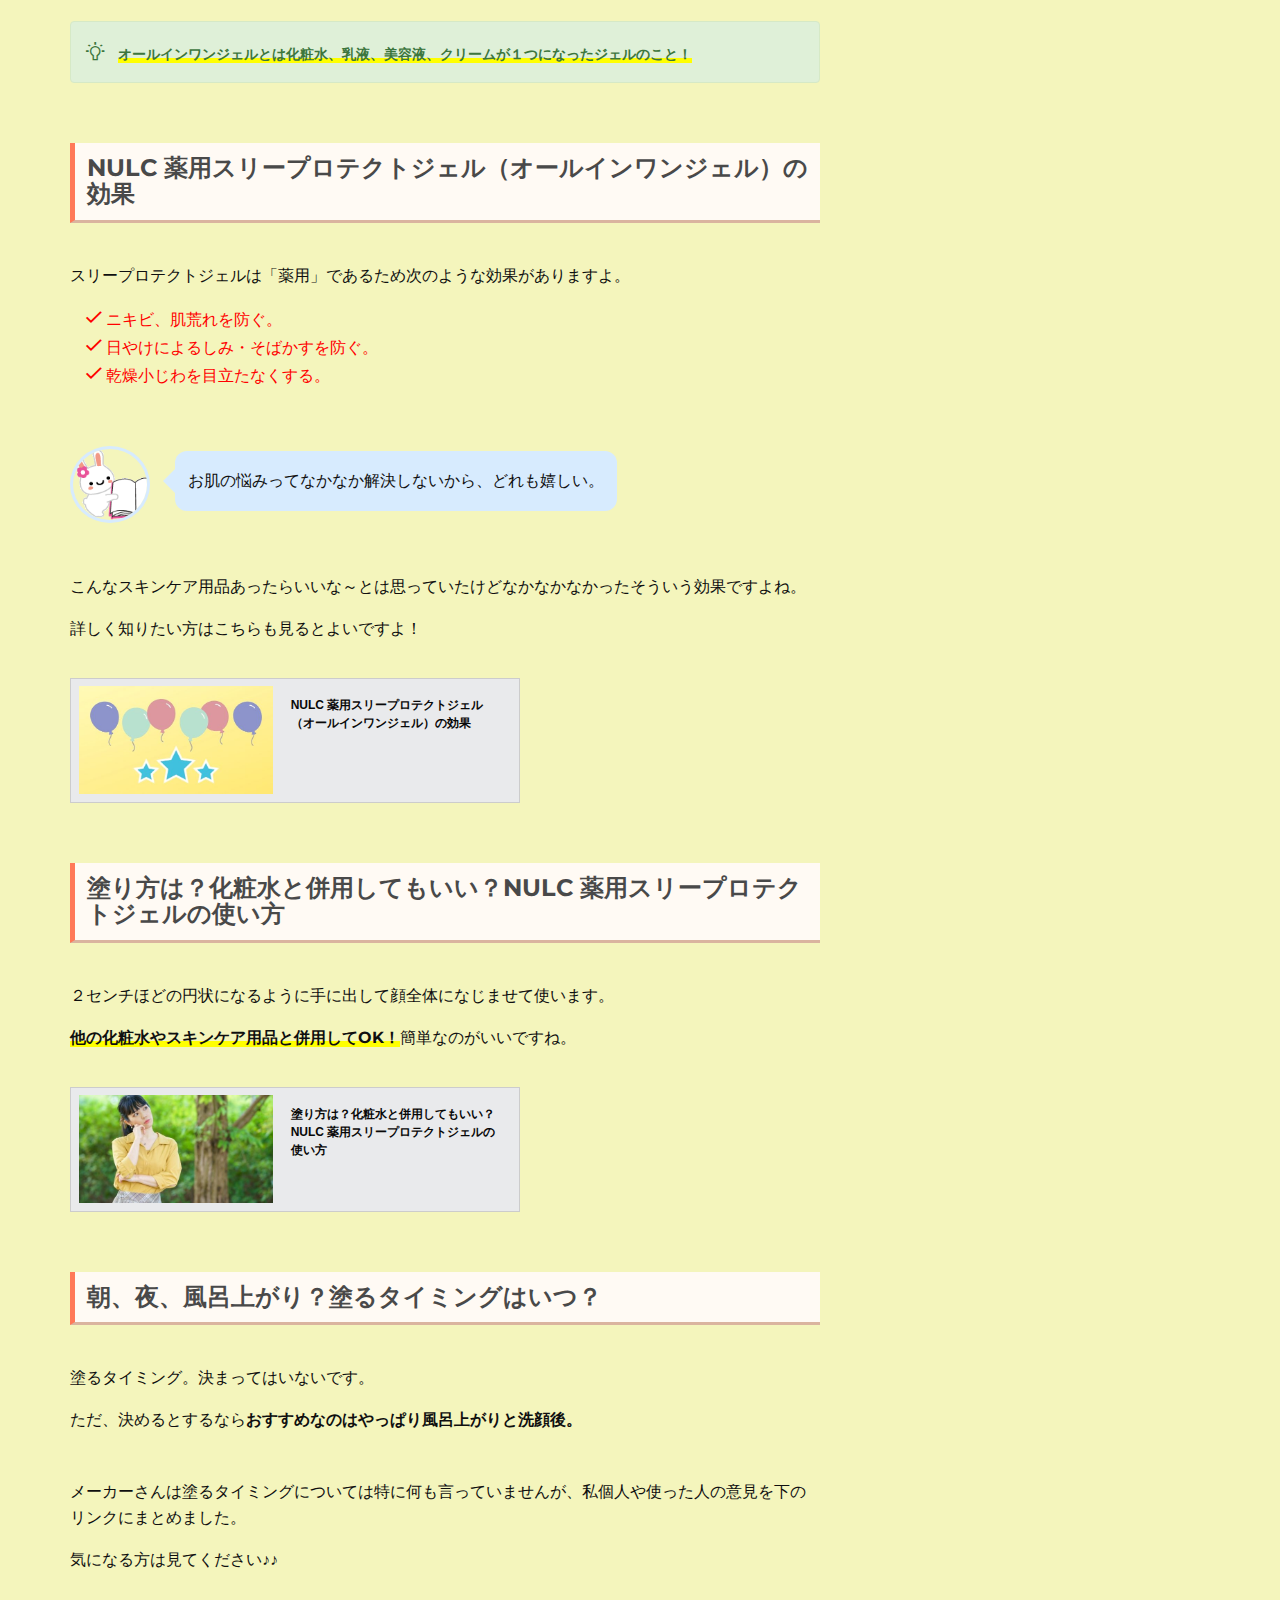
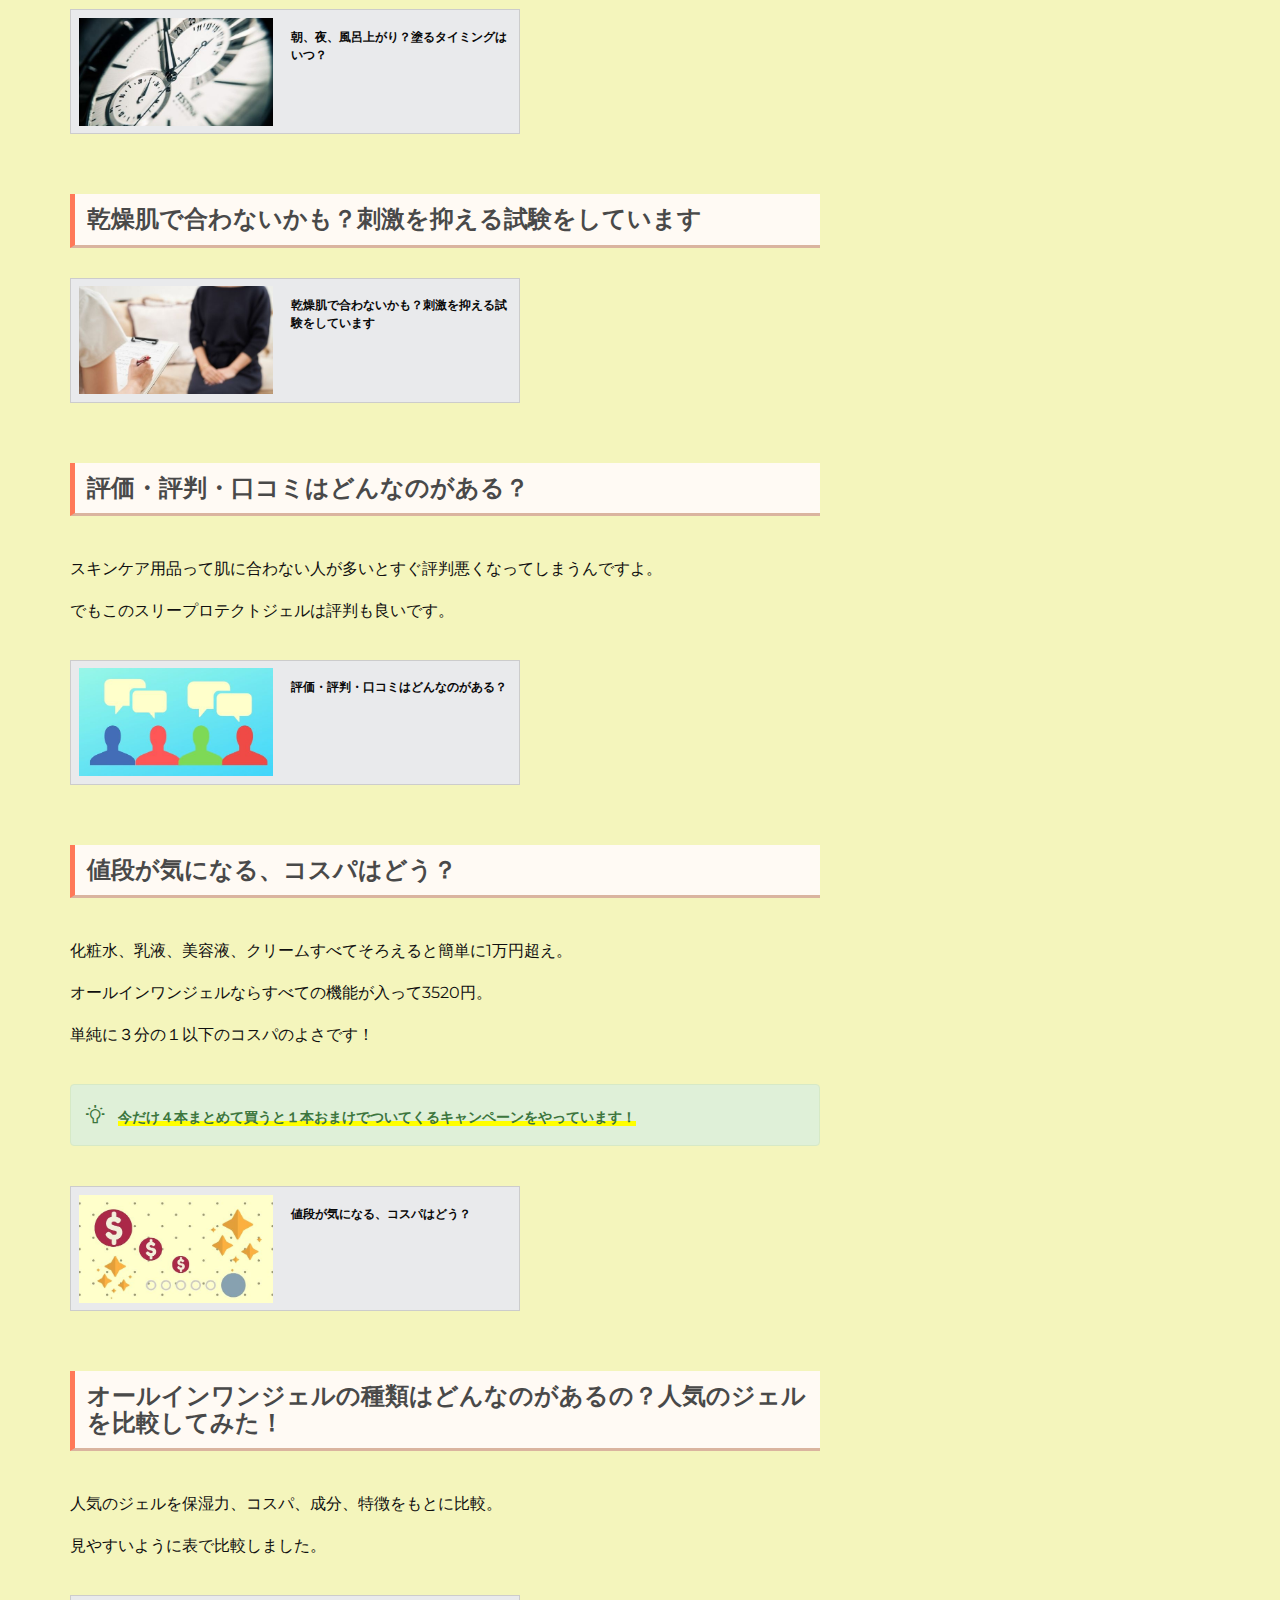
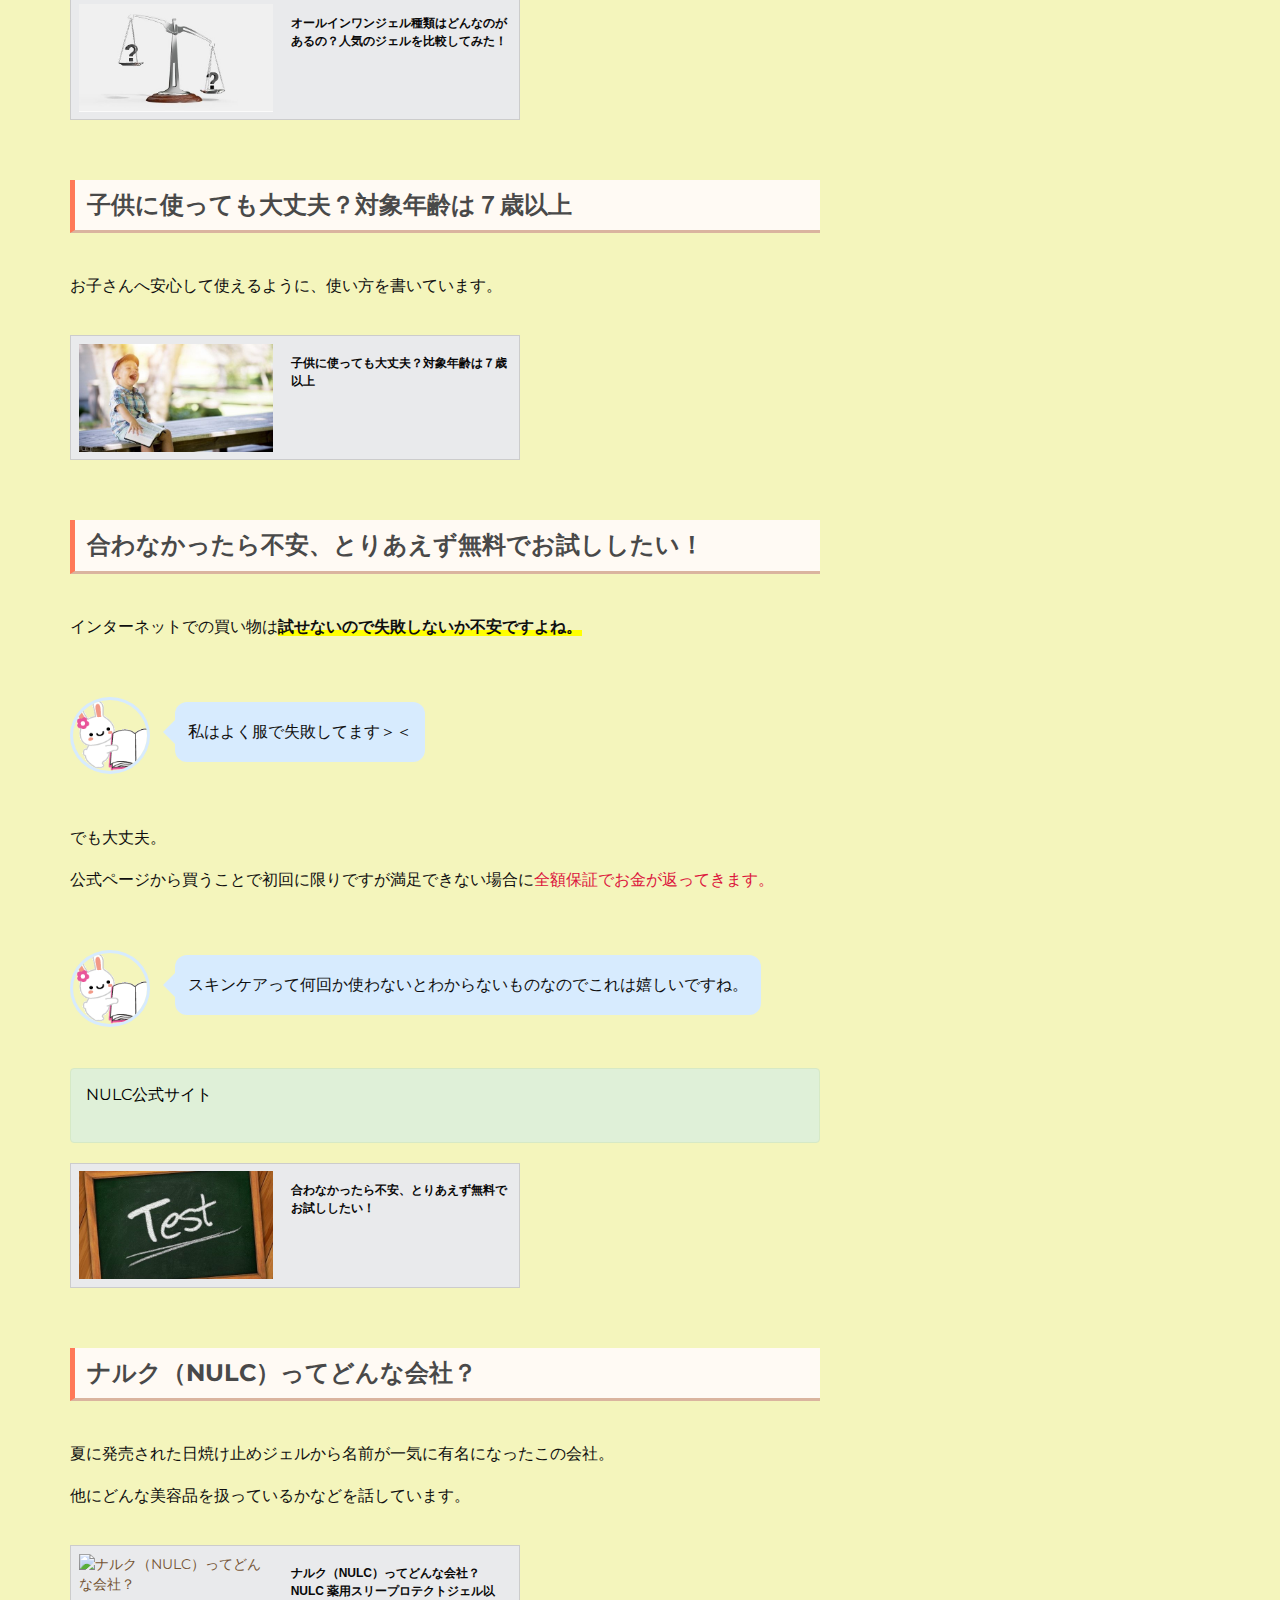
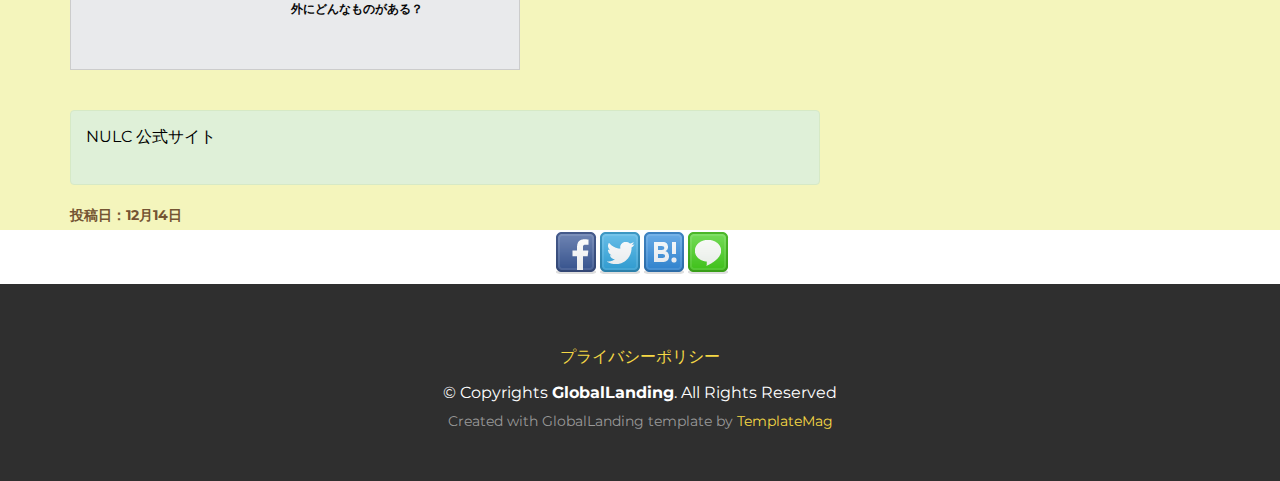
==== commit 2790b48a: "一旦進捗" ====
--- a/index.html
+++ b/index.html
@@ -18,7 +18,7 @@
 
   <!-- Favicons -->
   <link href="img/favicon.ico" rel="shortcut icon">
-  <link href="img/apple-touch-icon.png" rel="apple-touch-icon">
+  <link href="img/favicon.ico" rel="apple-touch-icon">
 
   <!-- Google Fonts -->
   <link href="https://fonts.googleapis.com/css?family=Open+Sans:300,300i,400,400i,700,700i|Montserrat:300,400,500,700" rel="stylesheet">
@@ -73,9 +73,30 @@
     <div class="container">
       <div class="row">
         <div class="col-md-8">
+          <br>
           <h1>ニキビや乾燥のしわにもう悩まなくていい？<br>NULC 薬用スリープロテクトジェル（オールインワンジェル）でスキンケア！</h1>
-          <img class="img-responsive aligncenter" src="" alt="">
-          <br>
+          <div class="blue">
+            <blockquote cite="https://nalc-ec.com/manage/wp-content/uploads/2019/11/news_thumb.jpg">
+                <img class="img-responsive aligncenter" src="https://nalc-ec.com/manage/wp-content/uploads/2019/11/news_thumb.jpg" alt="NULC 薬用スリープロテクトジェル（オールインワンジェル）">
+              引用元：<a href="https://nalc-ec.com/" ref="nofolow">NULC 公式サイト</a>
+            </blockquote>
+          </div>
+          <br>
+          <br>
+          <ul class="listN" style="font-size:16px;">
+            <li><a href="#1">NULC 薬用スリープロテクトジェル（オールインワンジェル）とは？</a></li>
+            <li><a href="#2">NULC 薬用スリープロテクトジェル（オールインワンジェル）の効果</a></li>
+            <li><a href="#3">NULC 薬用スリープロテクトジェル（オールインワンジェル）の使い方</a></li>
+            <li><a href="#4">NULC 薬用スリープロテクトジェル（オールインワンジェル）の使うタイミング</a></li>
+            <li><a href="#5">NULC 薬用スリープロテクトジェル（オールインワンジェル）は乾燥肌でも大丈夫？</a></li>
+            <li><a href="#6">NULC 薬用スリープロテクトジェル（オールインワンジェル）の評価・評判・口コミ</a></li>
+            <li><a href="#7">NULC 薬用スリープロテクトジェル（オールインワンジェル）の値段は安い？</a></li>
+            <li><a href="#8">NULC 薬用スリープロテクトジェル（オールインワンジェル）と人気のジェルを比較</a></li>
+            <li><a href="#9">NULC 薬用スリープロテクトジェル（オールインワンジェル）は子供にも使える？</a></li>
+            <li><a href="#10">NULC 薬用スリープロテクトジェル（オールインワンジェル）は無料でお試しはできる？</a></li>
+            <li><a href="#11">NULC 薬用スリープロテクトジェル（オールインワンジェル）の会社ナルク（NULC）とは？</a></li>
+          </ul>
+          <br>       
           <ul class="greylist">
             <li>最近ニキビやふきでものができて顔を見られるのが嫌になった</li>
             <li>乾燥してしわが出来るのが物凄く嫌だ・・</li>
@@ -95,25 +116,25 @@
           <!--吹き出しはじまり-->
           <div class="balloon5">
             <div class="faceicon">
-              <img class="img-responsive aligncenter" src="hukidashi1.jpg" alt="オールインワンジェルでスキンケア"> 
+              <img class="img-responsive aligncenter" src="img/hukidashi1.jpg" alt="オールインワンジェルでスキンケア"> 
             </div>
             <div class="chatting">
               <div class="says">
-                <p>私もちょっと寝不足だったり食べすぎると、すぐ肌の調子が悪くなるんですよね。</p>
+                <p>スキンケア、面倒だけど大切だもんね。</p>
               </div>
             </div>
           </div>
           <!--吹き出し終わり-->
           <br>
-          <p><span class="keikou"><strong>そんなお悩みがなくなるいい方法があります。</strong></span></p>
+          <p><span class="keikou"><strong>そんなお悩みの方にいい情報があります。</strong></span></p>
           <br>
           <p>それは「NULC 薬用スリープロテクトジェル」というスキンケアグッズ。</p>
-          <p>これを使えば上記のようなお悩みを解決できるので詳しく解説しますね。</p>
+          <p>これを使えばスキンケアや肌のお悩みにどう寄り添ってくれるのか、詳しく解説しますね。</p>
           <br>
           <h2>NULC 薬用スリープロテクトジェル（オールインワンジェル）とは？</h2>
-          <img class="img-responsive aligncenter" src="" alt="">
-          <p>美白とニキビと乾燥シワの悩みに特化したオールインワンジェルです。</p>
-          <p>３つの悩みにアプローチして肌を守るのでスリープロテクトというわけです。</p>
+          <br>
+          <p>肌の悩みに特化したオールインワンジェル。</p>
+          <p>３つの悩み（ニキビ、しみ、しわ）にアプローチしているので「スリー」プロテクトというわけです。</p>
           <br>
           <div class="alert alert-success" role="alert">
             <i class="ion-android-bulb" style="font-size:21px"></i>　<span class="keikou"><strong>オールインワンジェルとは化粧水、乳液、美容液、クリームが１つになったジェルのこと！</strong></span>
@@ -121,17 +142,16 @@
           <br>
           <h3>NULC 薬用スリープロテクトジェル（オールインワンジェル）の効果</h3>
           <br>
-          <p>高い保湿能力で次のような効果がありますよ。</p>
-          <p style="color: rgb(255, 0, 0);">　<i class="ion-android-done" style="font-size:21px"></i> ニキビを防ぐ。<br>
-          　<i class="ion-android-done" style="font-size:21px"></i> しみ、そばかすを防ぐ。<br>
+          <p>スリープロテクトジェルは「薬用」であるため次のような効果がありますよ。</p>
+          <p style="color: rgb(255, 0, 0);">　<i class="ion-android-done" style="font-size:21px"></i> ニキビ、肌荒れを防ぐ。<br>
+          　<i class="ion-android-done" style="font-size:21px"></i> 日やけによるしみ・そばかすを防ぐ。<br>
           　<i class="ion-android-done" style="font-size:21px"></i> 乾燥小じわを目立たなくする。<br>
-          　<i class="ion-android-done" style="font-size:21px"></i> 肌荒れを防ぐ。<br>
-          　<i class="ion-android-done" style="font-size:21px"></i> ハリとツヤを出す。</p>
+          </p>
           <br>
           <!--吹き出しはじまり-->
           <div class="balloon5">
             <div class="faceicon">
-              <img class="img-responsive aligncenter" src="" alt="オールインワンジェルでスキンケア"> 
+              <img class="img-responsive aligncenter" src="img/hukidashi1.jpg" alt="オールインワンジェルでスキンケア"> 
             </div>
             <div class="chatting">
               <div class="says">
@@ -145,7 +165,7 @@
           <p>詳しく知りたい方はこちらも見るとよいですよ！</p>          
           <br>         
           <div class="item_box clear_fix">
-            <img src="" alt="NULC 薬用スリープロテクトジェル（オールインワンジェル）の効果"/>
+            <img src="img/kouka1.jpg" alt="NULC 薬用スリープロテクトジェル（オールインワンジェル）の効果"/>
             <div class="detail" style="height:100%">
               <p>NULC 薬用スリープロテクトジェル（オールインワンジェル）の効果</p>
               <a href="kouka.html">リンク</a>
@@ -158,7 +178,7 @@
           <p><span class="keikou"><strong>他の化粧水やスキンケア用品と併用してOK！</strong></span>簡単なのがいいですね。</p>
           <br>
           <div class="item_box clear_fix">
-            <img src="" alt="塗り方は？"/>
+            <img src="img/tukaikata1.jpg" alt="塗り方は？"/>
             <div class="detail" style="height:100%">
               <p>塗り方は？化粧水と併用してもいい？NULC 薬用スリープロテクトジェルの使い方</p>
               <a href="tukaikata.html">リンク</a>
@@ -168,15 +188,15 @@
           <h3>朝、夜、風呂上がり？塗るタイミングはいつ？</h3>
           <br>
           <p>塗るタイミング。決まってはいないです。</p>
-          <p>ただ、決めるとするなら<strong>効果的なのはやっぱり風呂上がりと洗顔後。</strong></p>
+          <p>ただ、決めるとするなら<strong>おすすめなのはやっぱり風呂上がりと洗顔後。</strong></p>
           <br>
           <p>メーカーさんは塗るタイミングについては特に何も言っていませんが、私個人や使った人の意見を下のリンクにまとめました。</p>
           <p>気になる方は見てください♪♪</p>
           <br>
           <div class="item_box clear_fix">
-            <img src="" alt="塗るタイミングはいつ？"/>
-            <div class="detail" style="height:100%">
-              <p>朝、夜、風呂上がり？塗るタイミングはいつ？ | NULC 薬用スリープロテクトジェル（オールインワンジェル）</p>
+            <img src="img/timing1.jpg" alt="塗るタイミングはいつ？"/>
+            <div class="detail" style="height:100%">
+              <p>朝、夜、風呂上がり？塗るタイミングはいつ？</p>
               <a href="timing.html">リンク</a>
             </div>
           </div>
@@ -184,22 +204,22 @@
           <h3>乾燥肌で合わないかも？刺激を抑える試験をしています</h3>
           <br>
           <div class="item_box clear_fix">
-            <img src="" alt="乾燥肌で合わないかも？"/>
-            <div class="detail" style="height:100%">
-              <p>乾燥肌で合わないかも？刺激を抑える試験をしています | NULC 薬用スリープロテクトジェル（オールインワンジェル）</p>
+            <img src="img/kansouhada1.jpg" alt="乾燥肌で合わないかも？"/>
+            <div class="detail" style="height:100%">
+              <p>乾燥肌で合わないかも？刺激を抑える試験をしています</p>
               <a href="kansouhada.html">リンク</a>
             </div>
           </div>
           <br>                    
-          <h3>評価・評判・口コミはどんなのがある？</h3>デメリット欠点はでも大丈夫作戦
+          <h3>評価・評判・口コミはどんなのがある？</h3>
           <br>
           <p>スキンケア用品って肌に合わない人が多いとすぐ評判悪くなってしまうんですよ。</p>
           <p>でもこのスリープロテクトジェルは評判も良いです。</p>
           <br>
           <div class="item_box clear_fix">
-            <img src="" alt="評価・評判・口コミはどんなのがある？"/>
-            <div class="detail" style="height:100%">
-              <p>評価・評判・口コミはどんなのがある？ | NULC 薬用スリープロテクトジェル（オールインワンジェル）</p>
+            <img src="img/kuchikomi1.jpg" alt="評価・評判・口コミはどんなのがある？"/>
+            <div class="detail" style="height:100%">
+              <p>評価・評判・口コミはどんなのがある？</p>
               <a href="kuchikomi.html">リンク</a>
             </div>
           </div>
@@ -215,9 +235,9 @@
           </div>         
           <br>
           <div class="item_box clear_fix">
-            <img src="" alt="値段が気になる、コスパはどう？"/>
-            <div class="detail" style="height:100%">
-              <p>値段が気になる、コスパはどう？| NULC 薬用スリープロテクトジェル（オールインワンジェル）</p>
+            <img src="img/nedan1.jpg" alt="値段が気になる、コスパはどう？"/>
+            <div class="detail" style="height:100%">
+              <p>値段が気になる、コスパはどう？</p>
               <a href="nedan.html">リンク</a>
             </div>
           </div>
@@ -228,9 +248,9 @@
           <p>見やすいように表で比較しました。</p>          
           <br>  
           <div class="item_box clear_fix">
-            <img src="" alt="人気のジェルを比較してみた"/>
-            <div class="detail" style="height:100%">
-              <p>オールインワンジェル種類はどんなのがあるの？人気のジェルを比較してみた！ | NULC 薬用スリープロテクトジェル</p>
+            <img src="img/hikaku1.jpg" alt="人気のジェルを比較してみた"/>
+            <div class="detail" style="height:100%">
+              <p>オールインワンジェル種類はどんなのがあるの？人気のジェルを比較してみた！ </p>
               <a href="hikaku.html">リンク</a>
             </div>
           </div>
@@ -240,9 +260,9 @@
           <p>お子さんへ安心して使えるように、使い方を書いています。</p>          
           <br>  
           <div class="item_box clear_fix">
-            <img src="" alt="子供に使っても大丈夫？対象年齢は７歳以上"/>
-            <div class="detail" style="height:100%">
-              <p>子供に使っても大丈夫？対象年齢は７歳以上 | NULC 薬用スリープロテクトジェル（オールインワンジェル）</p>
+            <img src="img/kodomo-anshin1.jpg" alt="子供に使っても大丈夫？対象年齢は７歳以上"/>
+            <div class="detail" style="height:100%">
+              <p>子供に使っても大丈夫？対象年齢は７歳以上</p>
               <a href="kodomo-anshin.html">リンク</a>
             </div>
           </div>
@@ -254,7 +274,7 @@
           <!--吹き出しはじまり-->
           <div class="balloon5">
             <div class="faceicon">
-              <img class="img-responsive aligncenter" src="" alt="オールインワンジェルでスキンケア"> 
+              <img class="img-responsive aligncenter" src="img/hukidashi1.jpg" alt="オールインワンジェルでスキンケア"> 
             </div>
             <div class="chatting">
               <div class="says">
@@ -270,7 +290,7 @@
           <!--吹き出しはじまり-->
           <div class="balloon5">
             <div class="faceicon">
-              <img class="img-responsive aligncenter" src="" alt="オールインワンジェルでスキンケア"> 
+              <img class="img-responsive aligncenter" src="img/hukidashi1.jpg" alt="オールインワンジェルでスキンケア"> 
             </div>
             <div class="chatting">
               <div class="says">
@@ -284,9 +304,9 @@
               <div><span style="font-size:16px;padding-bottom:5px;color: #000;">NULC公式サイト</span></div><br>
           </div>      
           <div class="item_box clear_fix">
-            <img src="" alt="合わなかったら不安、とりあえず無料でお試ししたい！"/>
-            <div class="detail" style="height:100%">
-              <p>合わなかったら不安、とりあえず無料でお試ししたい！ | NULC 薬用スリープロテクトジェル（オールインワンジェル）</p>
+            <img src="img/otameshi1.jpg" alt="合わなかったら不安、とりあえず無料でお試ししたい！"/>
+            <div class="detail" style="height:100%">
+              <p>合わなかったら不安、とりあえず無料でお試ししたい！</p>
               <a href="otameshi.html">リンク</a>
             </div>
           </div>
@@ -294,12 +314,12 @@
           <h3>ナルク（NULC）ってどんな会社？</h3>
           <br>
           <p>夏に発売された日焼け止めジェルから名前が一気に有名になったこの会社。</p>
-          <p>気になりますよね？</p>            
+          <p>他にどんな美容品を扱っているかなどを話しています。</p>            
           <br>  
           <div class="item_box clear_fix">
-            <img src="" alt="ナルク（NULC）ってどんな会社？"/>
-            <div class="detail" style="height:100%">
-              <p>ナルク（NULC）ってどんな会社？</p>
+            <img src="img/nulc.jpg" alt="ナルク（NULC）ってどんな会社？"/>
+            <div class="detail" style="height:100%">
+              <p>ナルク（NULC）ってどんな会社？NULC 薬用スリープロテクトジェル以外にどんなものがある？</p>
               <a href="nulc.html">リンク</a>
             </div>
           </div>
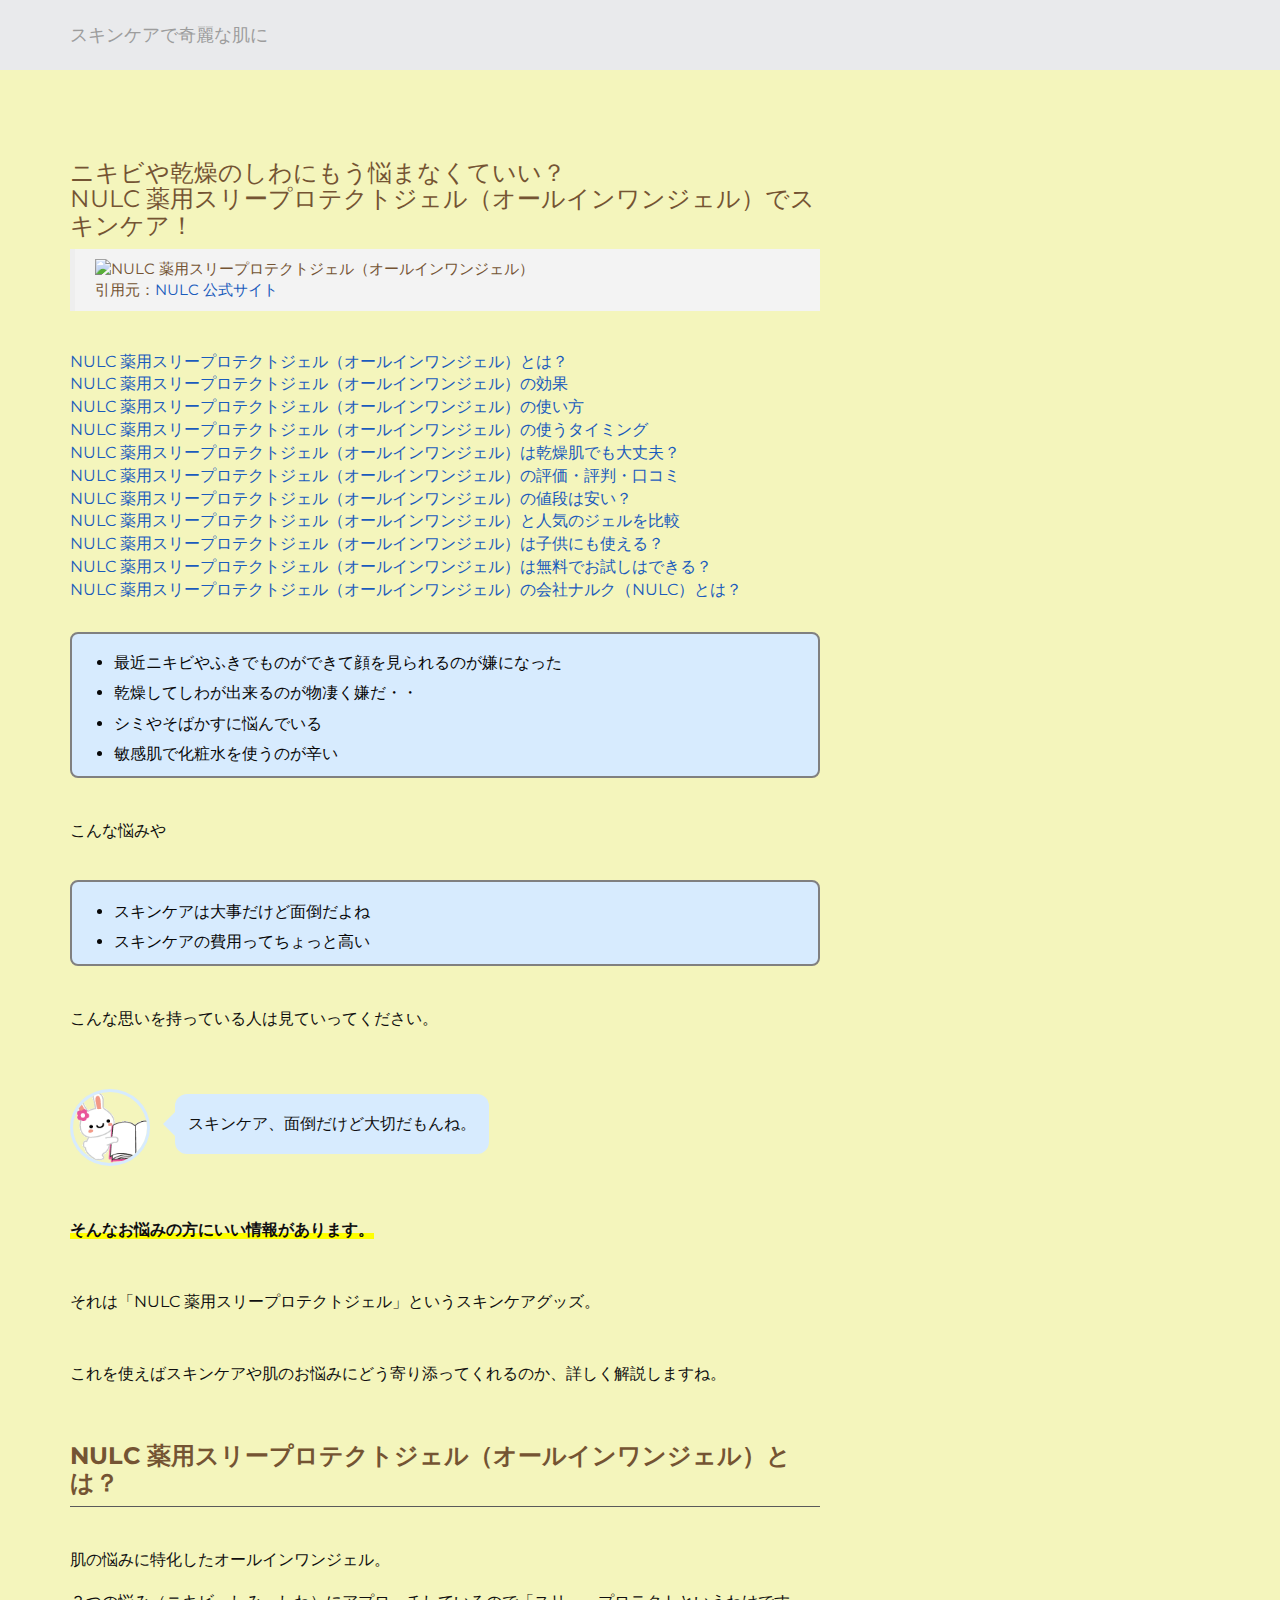
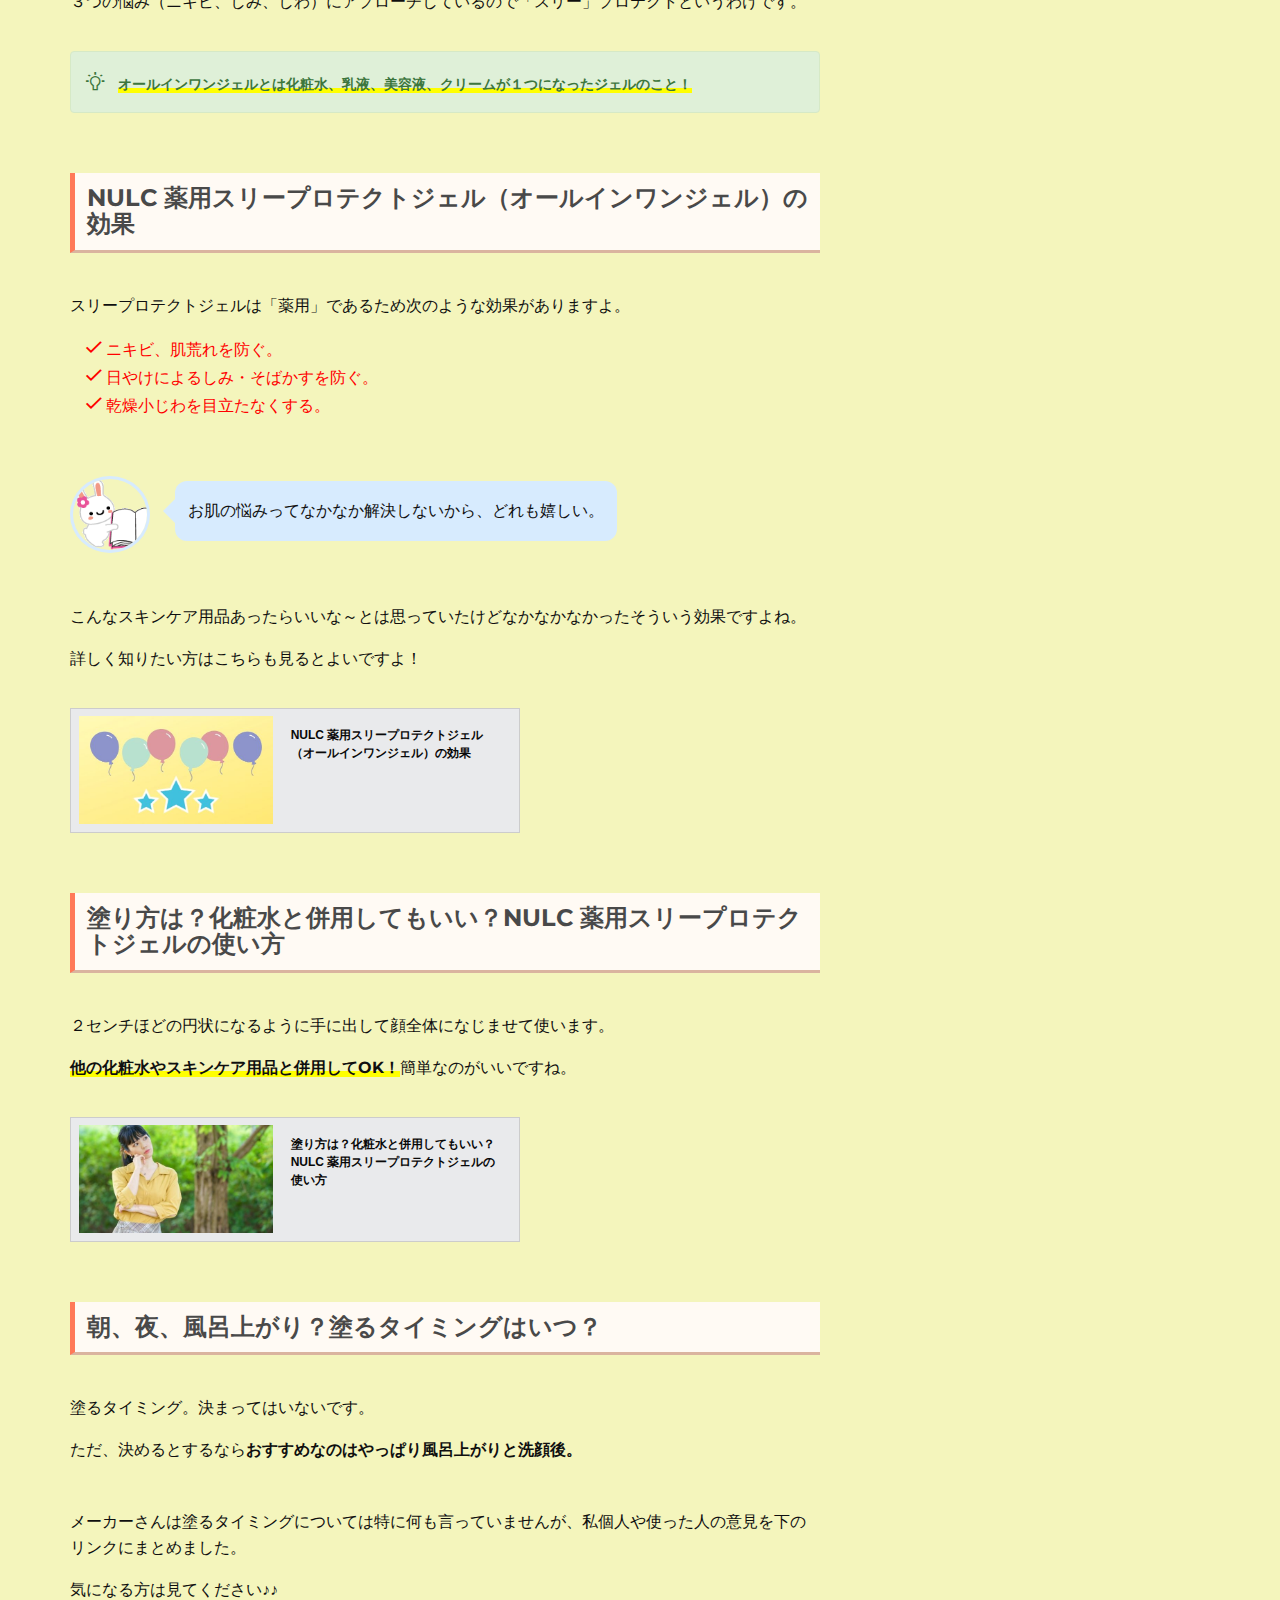
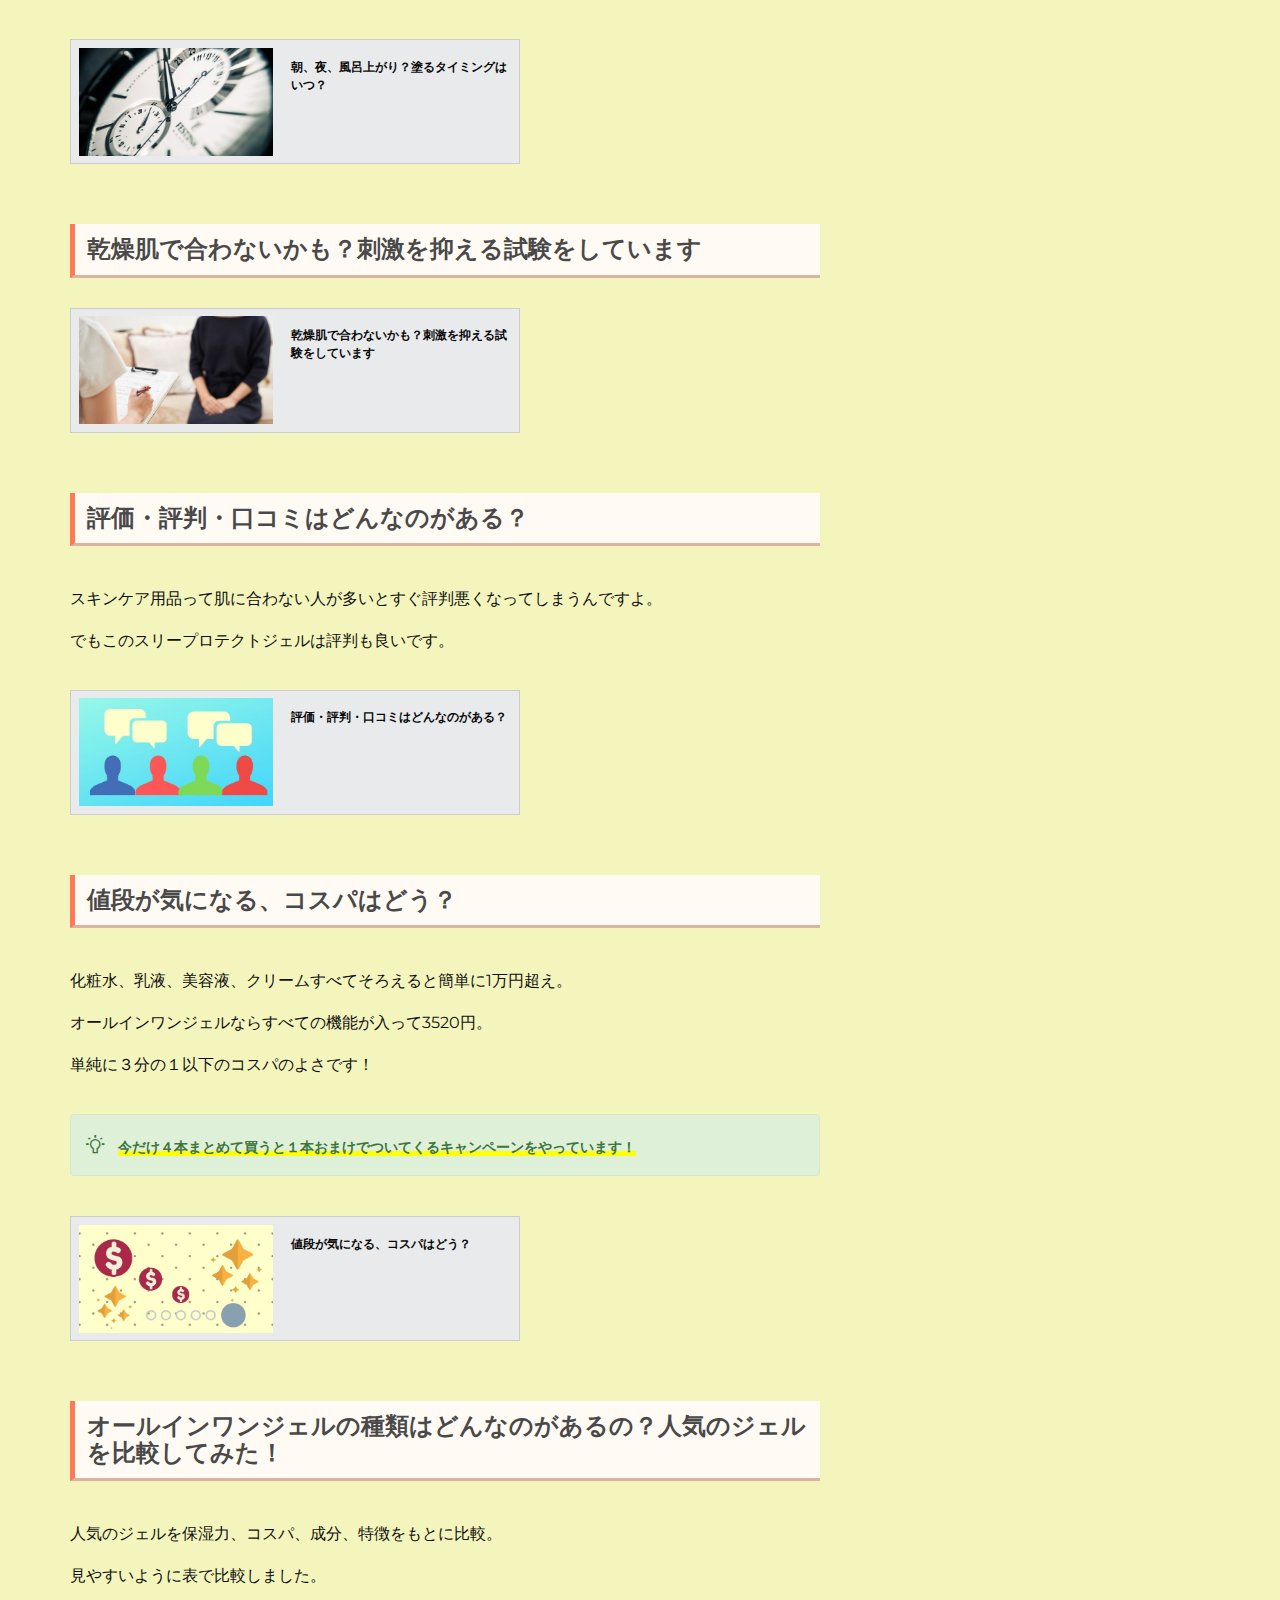
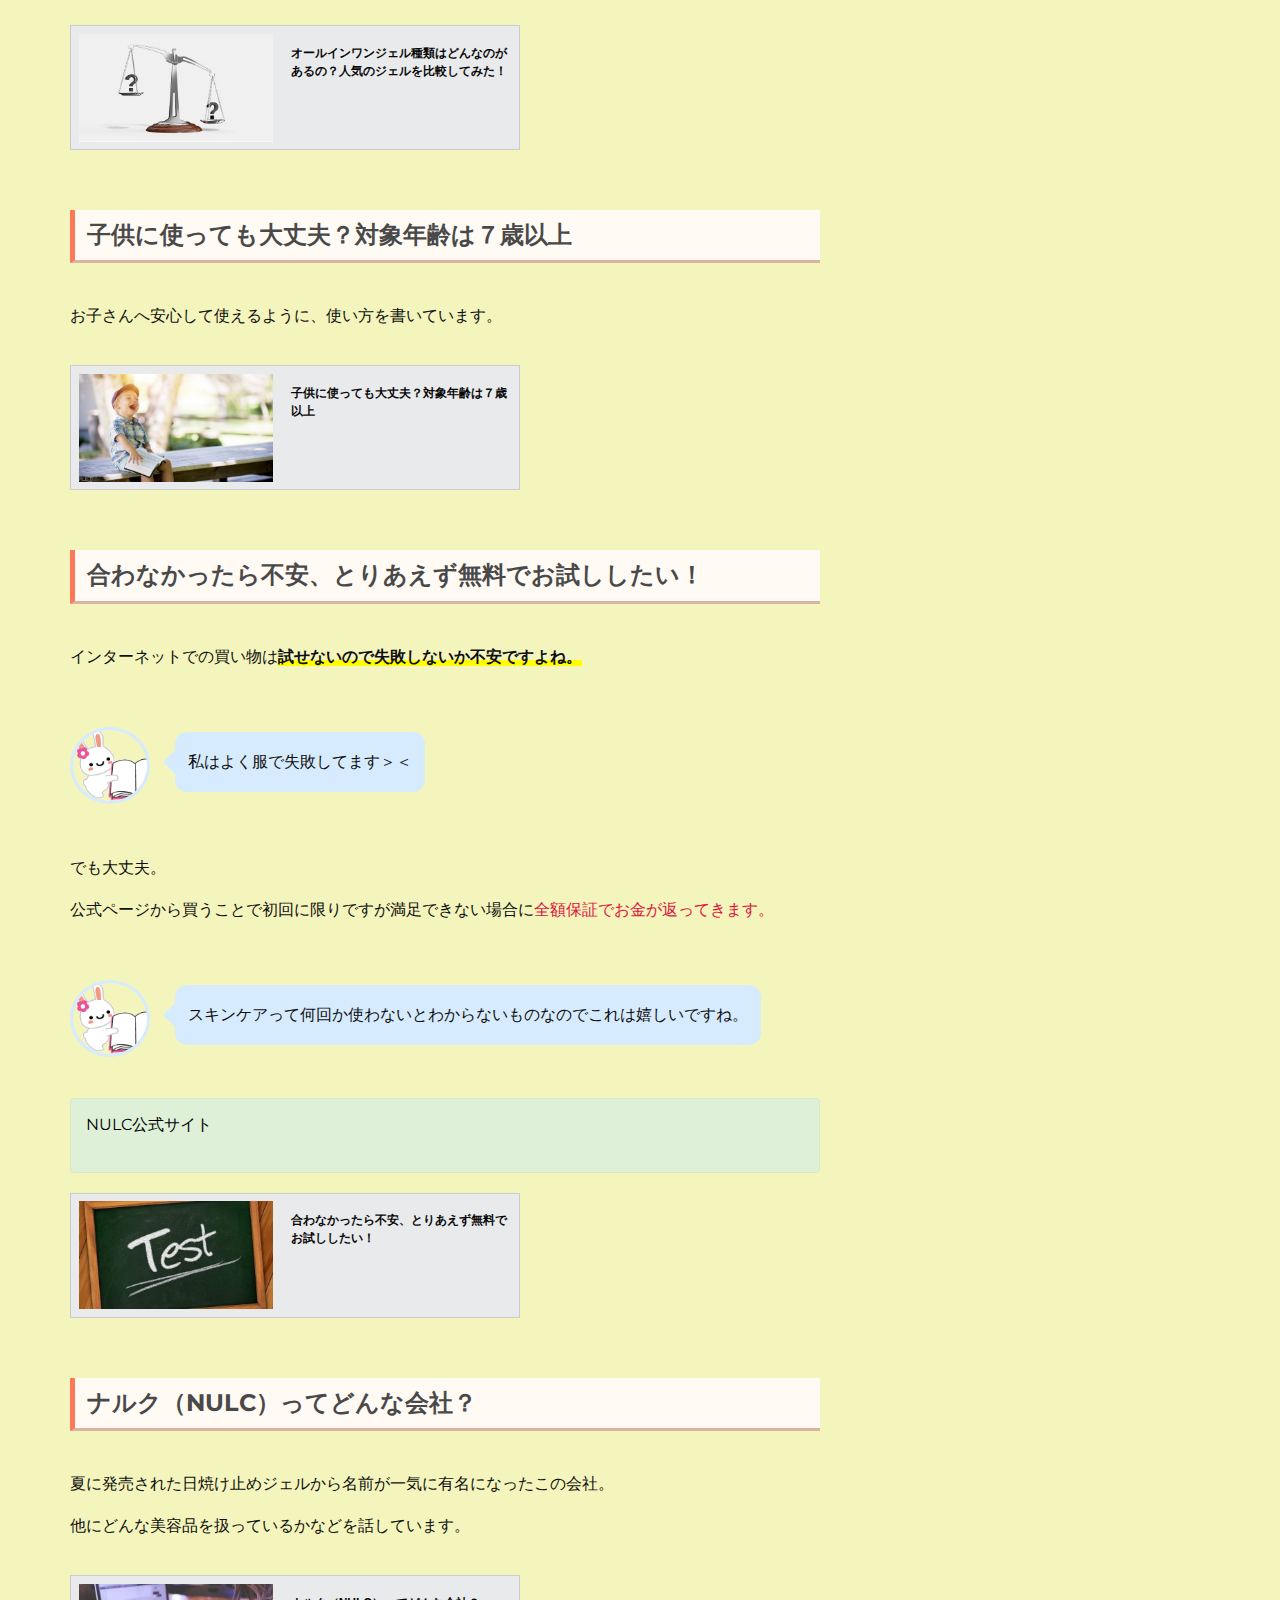
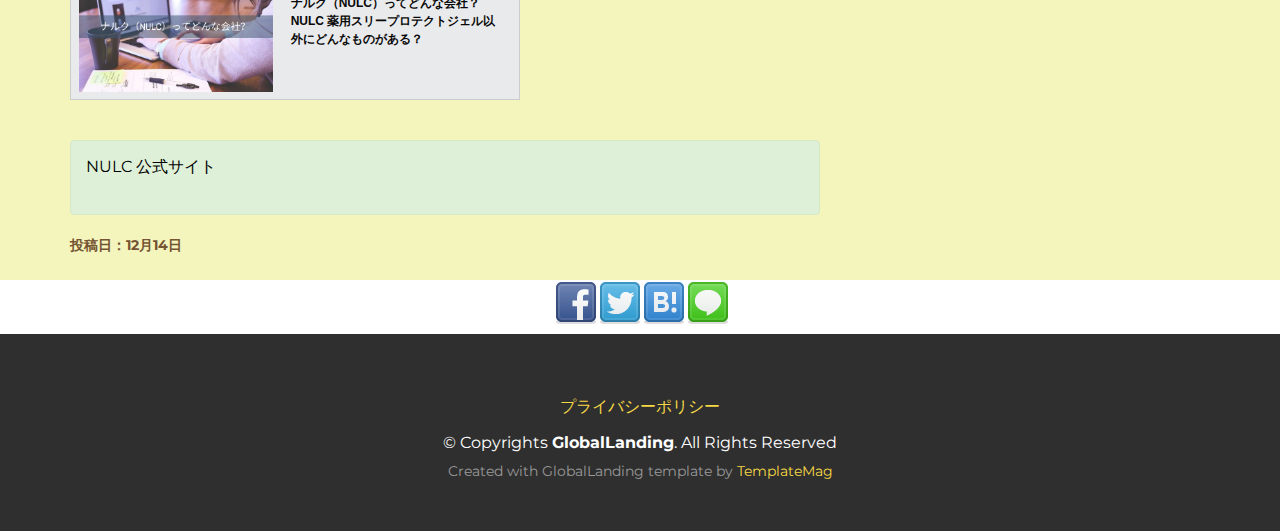
==== commit 68520ecf: "微修正" ====
--- a/index.html
+++ b/index.html
@@ -46,7 +46,7 @@
             <span class="icon-bar"></span>
             <span class="icon-bar"></span>
         </button>
-        <a href="index.html" class="navbar-brand">スキンケアでいつまでも奇麗な肌に</a>
+        <a href="index.html" class="navbar-brand">スキンケアで奇麗な肌に</a>
       </div>
       <!-- 目次 -->
       <div class="collapse navbar-collapse">
@@ -78,7 +78,7 @@
           <div class="blue">
             <blockquote cite="https://nalc-ec.com/manage/wp-content/uploads/2019/11/news_thumb.jpg">
                 <img class="img-responsive aligncenter" src="https://nalc-ec.com/manage/wp-content/uploads/2019/11/news_thumb.jpg" alt="NULC 薬用スリープロテクトジェル（オールインワンジェル）">
-              引用元：<a href="https://nalc-ec.com/" ref="nofolow">NULC 公式サイト</a>
+              引用元：<a href="https://nalc-ec.com/" rel="nofollow">NULC 公式サイト</a>
             </blockquote>
           </div>
           <br>
@@ -129,9 +129,10 @@
           <p><span class="keikou"><strong>そんなお悩みの方にいい情報があります。</strong></span></p>
           <br>
           <p>それは「NULC 薬用スリープロテクトジェル」というスキンケアグッズ。</p>
+          <br>
           <p>これを使えばスキンケアや肌のお悩みにどう寄り添ってくれるのか、詳しく解説しますね。</p>
           <br>
-          <h2>NULC 薬用スリープロテクトジェル（オールインワンジェル）とは？</h2>
+          <h2><span id="1">NULC 薬用スリープロテクトジェル（オールインワンジェル）とは？</span></h2>
           <br>
           <p>肌の悩みに特化したオールインワンジェル。</p>
           <p>３つの悩み（ニキビ、しみ、しわ）にアプローチしているので「スリー」プロテクトというわけです。</p>
@@ -140,7 +141,7 @@
             <i class="ion-android-bulb" style="font-size:21px"></i>　<span class="keikou"><strong>オールインワンジェルとは化粧水、乳液、美容液、クリームが１つになったジェルのこと！</strong></span>
           </div>
           <br>
-          <h3>NULC 薬用スリープロテクトジェル（オールインワンジェル）の効果</h3>
+          <h3><span id="2">NULC 薬用スリープロテクトジェル（オールインワンジェル）の効果</span></h3>
           <br>
           <p>スリープロテクトジェルは「薬用」であるため次のような効果がありますよ。</p>
           <p style="color: rgb(255, 0, 0);">　<i class="ion-android-done" style="font-size:21px"></i> ニキビ、肌荒れを防ぐ。<br>
@@ -172,7 +173,7 @@
             </div>
           </div>
           <br>
-          <h3>塗り方は？化粧水と併用してもいい？NULC 薬用スリープロテクトジェルの使い方</h3>
+          <h3><span id="3">塗り方は？化粧水と併用してもいい？NULC 薬用スリープロテクトジェルの使い方</span></h3>
           <br>
           <p>２センチほどの円状になるように手に出して顔全体になじませて使います。</p>
           <p><span class="keikou"><strong>他の化粧水やスキンケア用品と併用してOK！</strong></span>簡単なのがいいですね。</p>
@@ -185,7 +186,7 @@
             </div>
           </div>
           <br>         
-          <h3>朝、夜、風呂上がり？塗るタイミングはいつ？</h3>
+          <h3><span id="4">朝、夜、風呂上がり？塗るタイミングはいつ？</span></h3>
           <br>
           <p>塗るタイミング。決まってはいないです。</p>
           <p>ただ、決めるとするなら<strong>おすすめなのはやっぱり風呂上がりと洗顔後。</strong></p>
@@ -201,7 +202,7 @@
             </div>
           </div>
           <br>
-          <h3>乾燥肌で合わないかも？刺激を抑える試験をしています</h3>
+          <h3><span id="5">乾燥肌で合わないかも？刺激を抑える試験をしています</span></h3>
           <br>
           <div class="item_box clear_fix">
             <img src="img/kansouhada1.jpg" alt="乾燥肌で合わないかも？"/>
@@ -211,7 +212,7 @@
             </div>
           </div>
           <br>                    
-          <h3>評価・評判・口コミはどんなのがある？</h3>
+          <h3><span id="6">評価・評判・口コミはどんなのがある？</span></h3>
           <br>
           <p>スキンケア用品って肌に合わない人が多いとすぐ評判悪くなってしまうんですよ。</p>
           <p>でもこのスリープロテクトジェルは評判も良いです。</p>
@@ -224,7 +225,7 @@
             </div>
           </div>
           <br>
-          <h3>値段が気になる、コスパはどう？</h3>
+          <h3><span id="7">値段が気になる、コスパはどう？</span></h3>
           <br>
           <p>化粧水、乳液、美容液、クリームすべてそろえると簡単に1万円超え。</p>
           <p>オールインワンジェルならすべての機能が入って3520円。</p>
@@ -242,7 +243,7 @@
             </div>
           </div>
           <br>
-          <h3>オールインワンジェルの種類はどんなのがあるの？人気のジェルを比較してみた！</h3>
+          <h3><span id="8">オールインワンジェルの種類はどんなのがあるの？人気のジェルを比較してみた！</span></h3>
           <br>
           <p>人気のジェルを保湿力、コスパ、成分、特徴をもとに比較。</p>
           <p>見やすいように表で比較しました。</p>          
@@ -255,7 +256,7 @@
             </div>
           </div>
           <br>
-          <h3>子供に使っても大丈夫？対象年齢は７歳以上</h3>
+          <h3><span id="9">子供に使っても大丈夫？対象年齢は７歳以上</span></h3>
           <br>
           <p>お子さんへ安心して使えるように、使い方を書いています。</p>          
           <br>  
@@ -267,7 +268,7 @@
             </div>
           </div>
           <br>
-          <h3>合わなかったら不安、とりあえず無料でお試ししたい！</h3>
+          <h3><span id="10">合わなかったら不安、とりあえず無料でお試ししたい！</span></h3>
           <br>
           <p>インターネットでの買い物は<span class="keikou"><strong>試せないので失敗しないか不安ですよね。</strong></span></p>
           <br>
@@ -311,13 +312,13 @@
             </div>
           </div>
           <br>
-          <h3>ナルク（NULC）ってどんな会社？</h3>
+          <h3><span id="11">ナルク（NULC）ってどんな会社？</span></h3>
           <br>
           <p>夏に発売された日焼け止めジェルから名前が一気に有名になったこの会社。</p>
           <p>他にどんな美容品を扱っているかなどを話しています。</p>            
           <br>  
           <div class="item_box clear_fix">
-            <img src="img/nulc.jpg" alt="ナルク（NULC）ってどんな会社？"/>
+            <img src="img/nulc1.jpg" alt="ナルク（NULC）ってどんな会社？"/>
             <div class="detail" style="height:100%">
               <p>ナルク（NULC）ってどんな会社？NULC 薬用スリープロテクトジェル以外にどんなものがある？</p>
               <a href="nulc.html">リンク</a>
@@ -328,6 +329,7 @@
             <div><span style="font-size:16px;padding-bottom:5px;color: #000;">NULC 公式サイト</span></div><br>
           </div>
           <label>投稿日：12月14日</label>
+          <br>
           <br>
         </div>
         <div class="col-md-4">
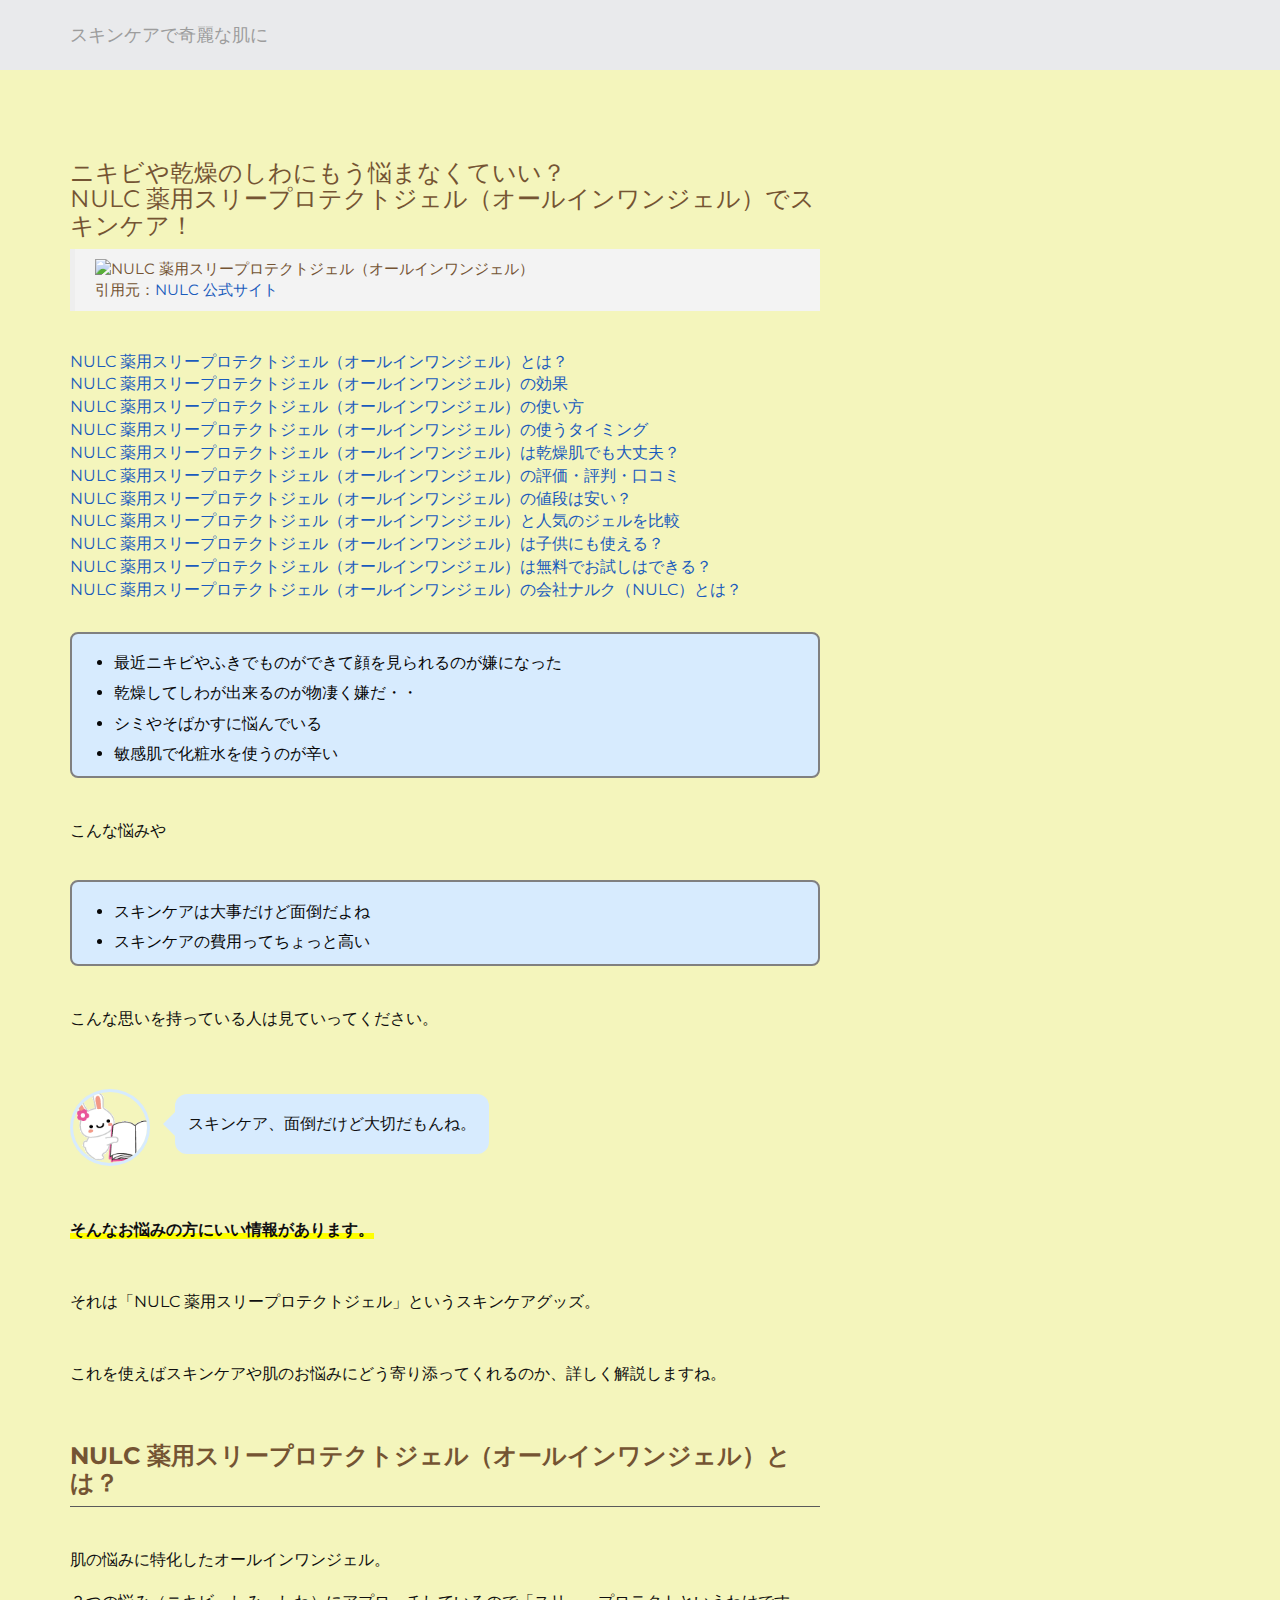
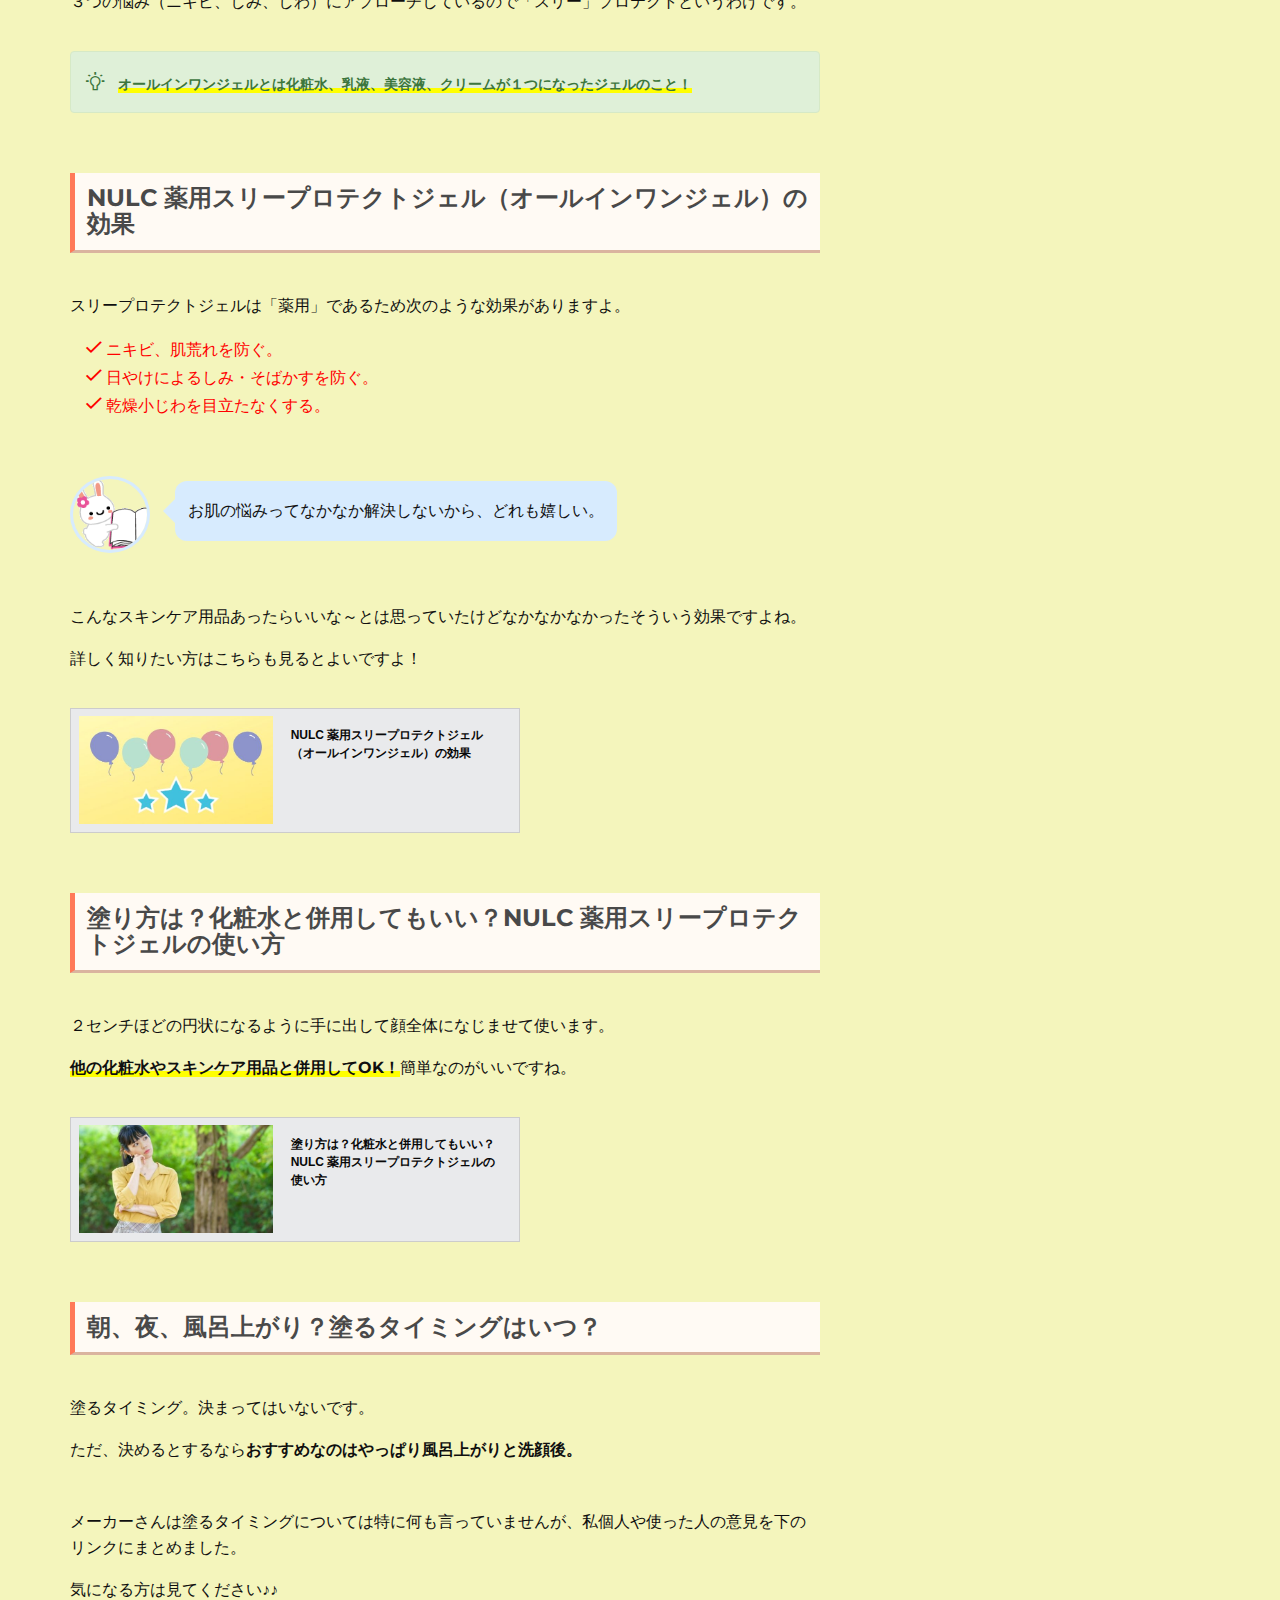
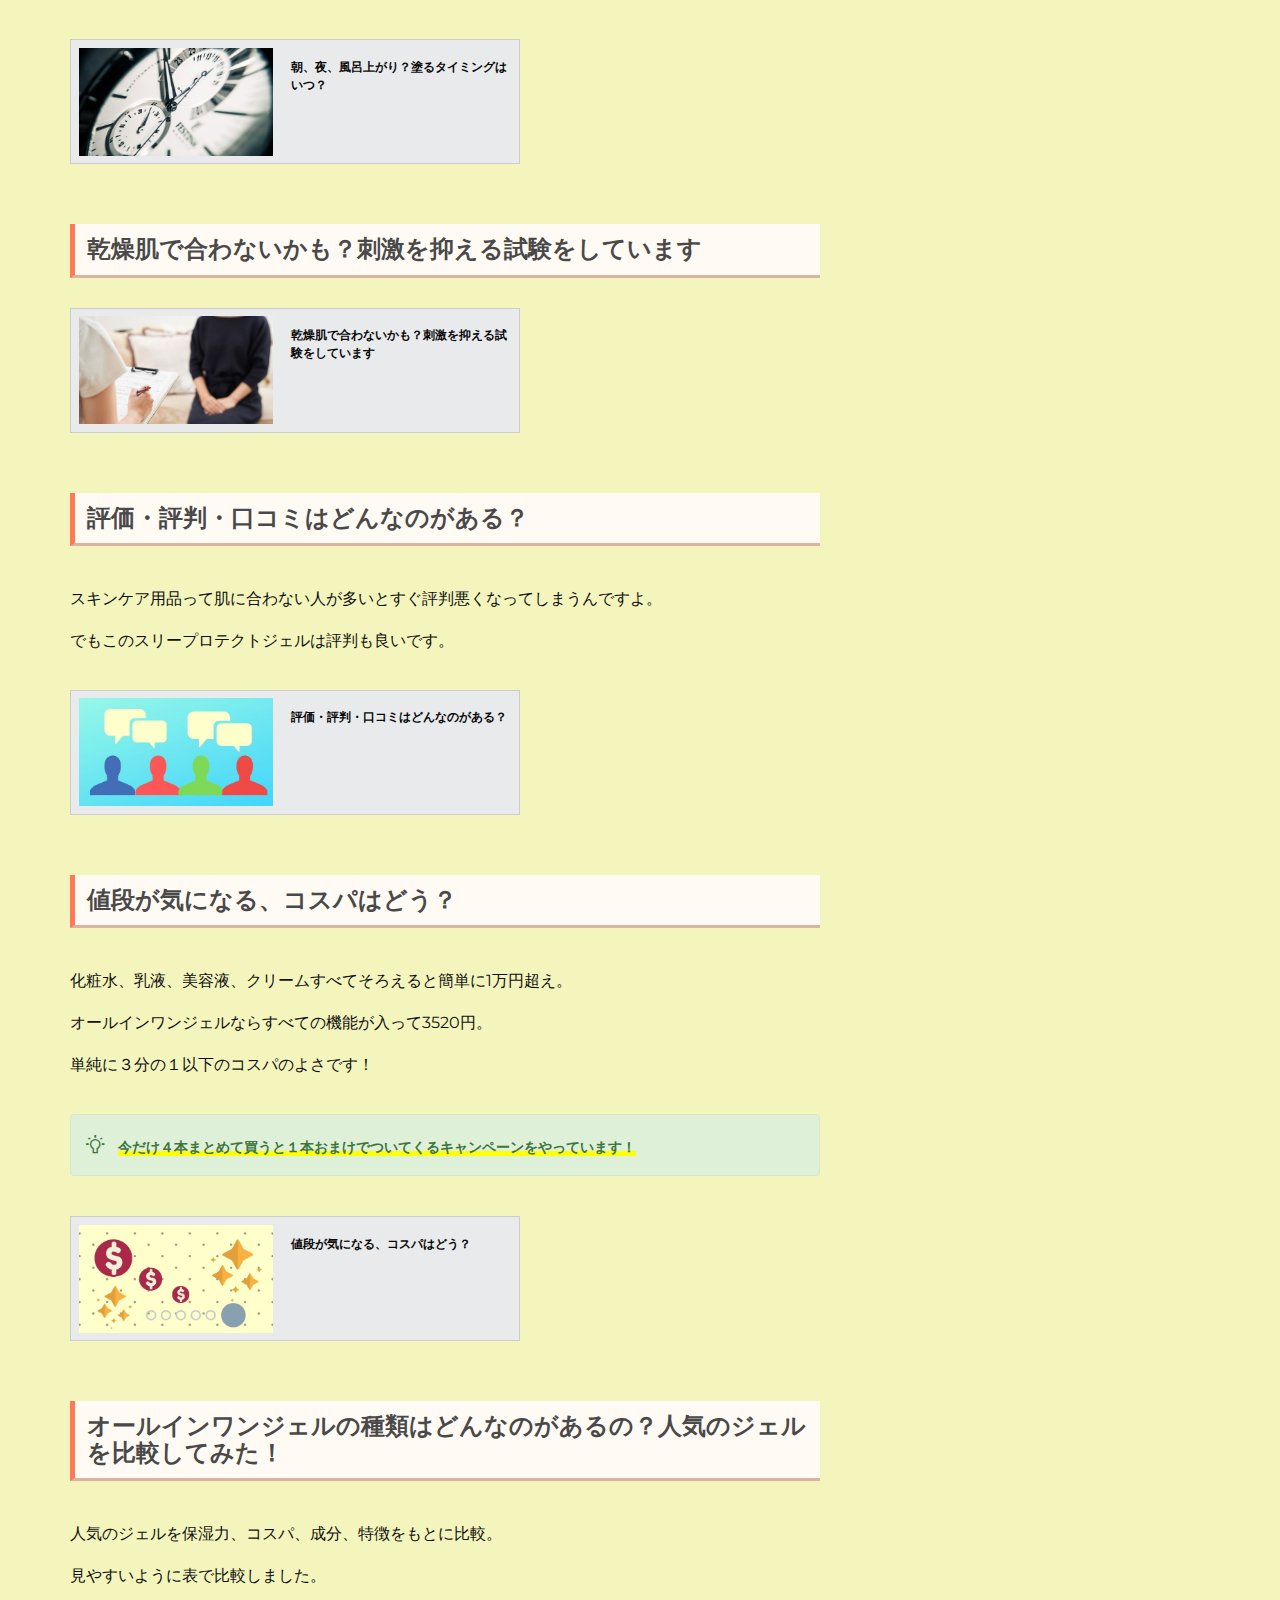
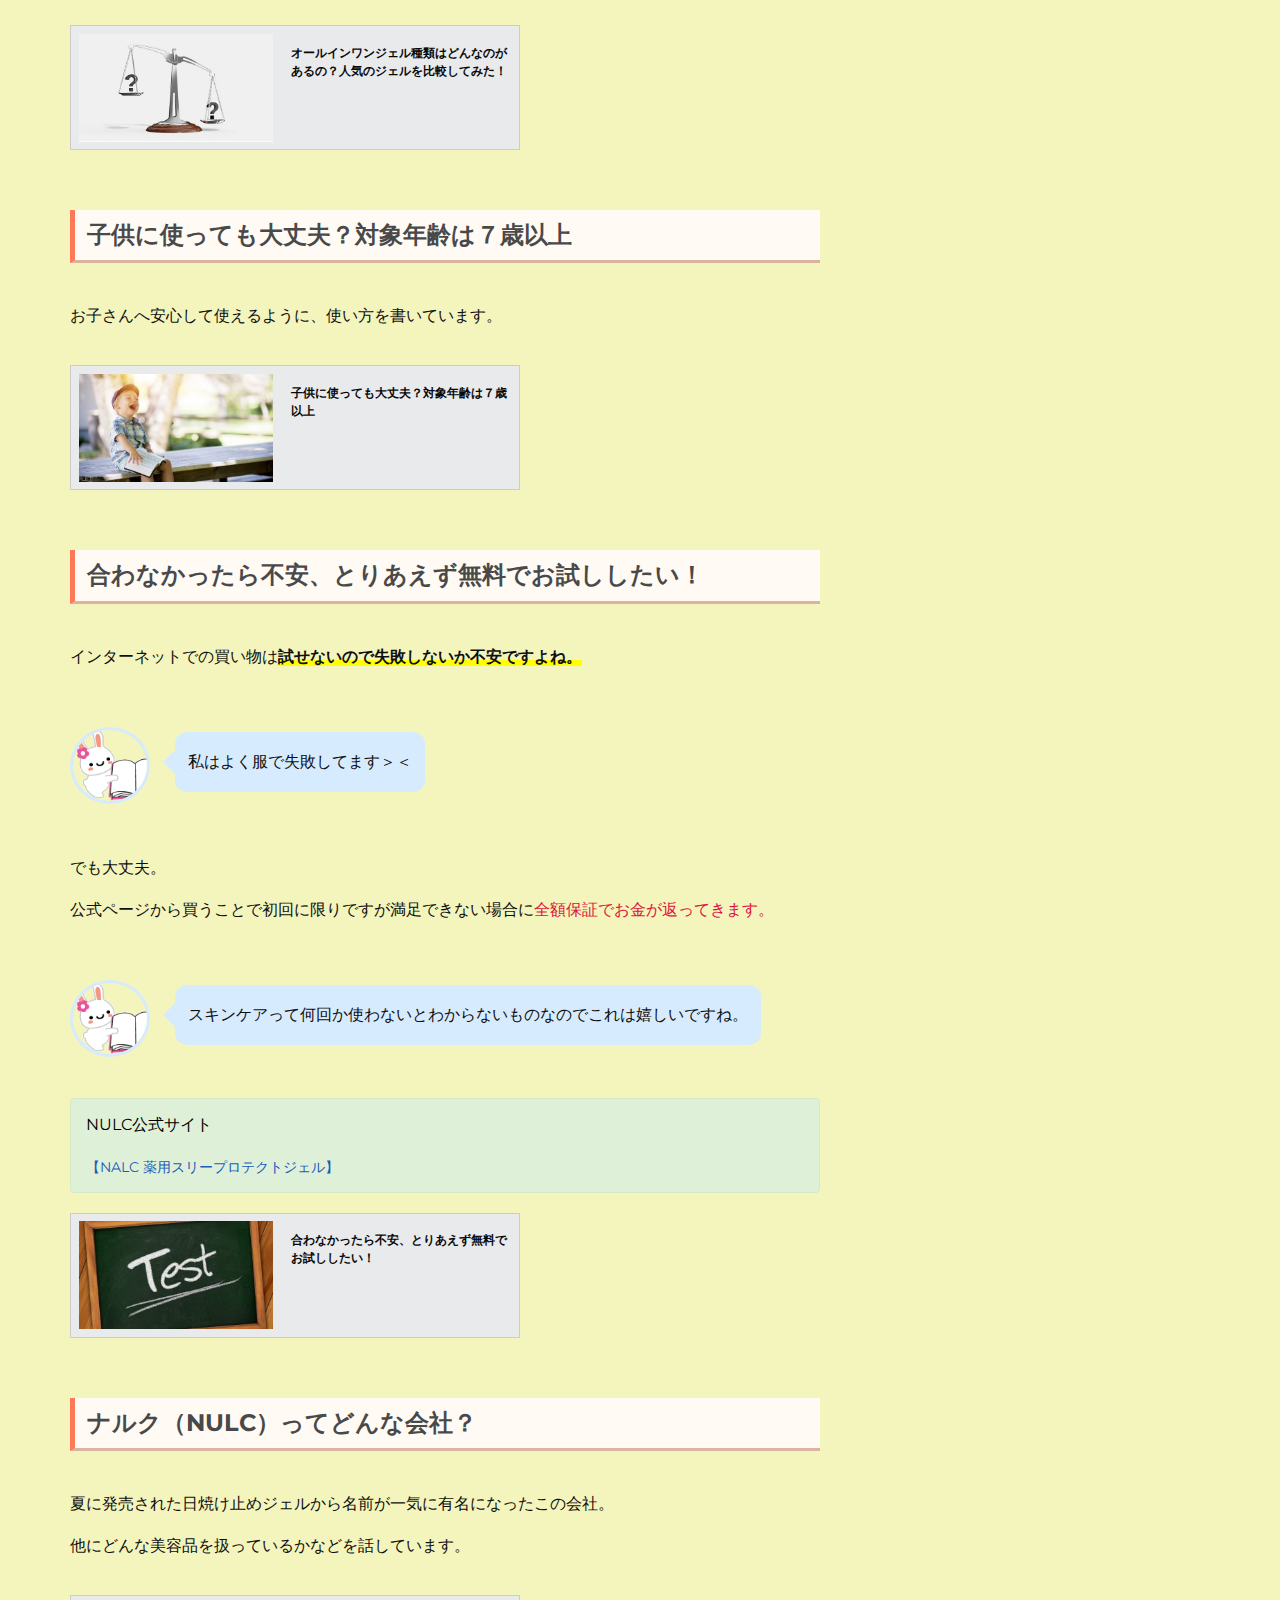
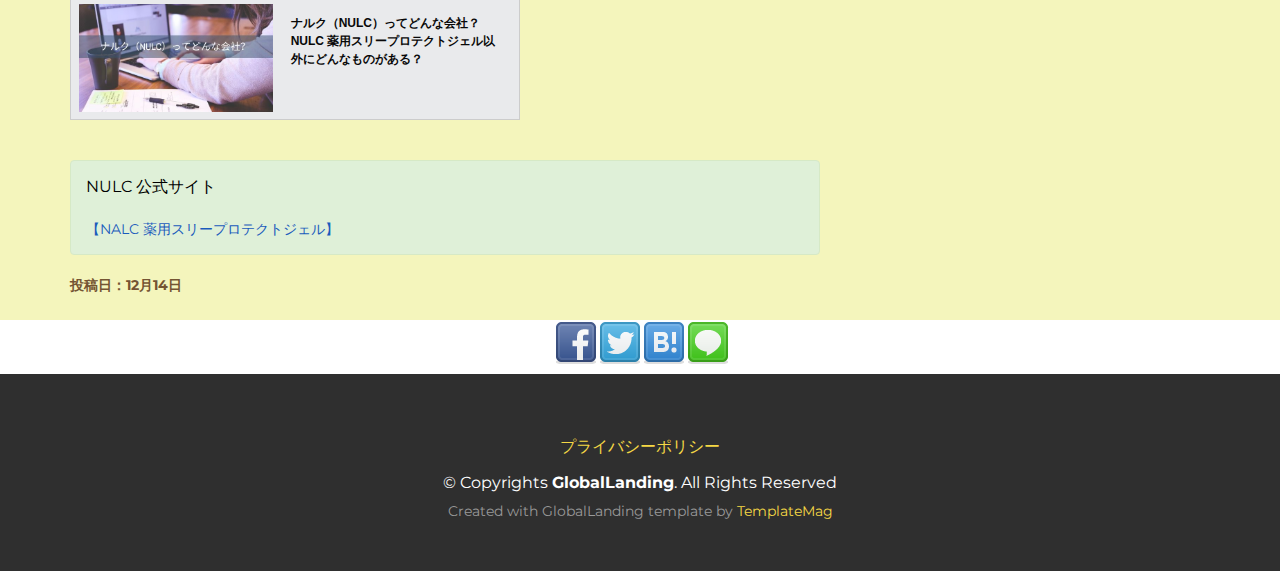
==== commit c5dd868b: "URL修正" ====
--- a/index.html
+++ b/index.html
@@ -303,6 +303,8 @@
           <!--吹き出し終わり-->
           <div class="alert alert-success" role="alert">
               <div><span style="font-size:16px;padding-bottom:5px;color: #000;">NULC公式サイト</span></div><br>
+              <a href="https://px.a8.net/svt/ejp?a8mat=35UEU4+9OAMFU+425O+NTRMQ" rel="nofollow">【NALC 薬用スリープロテクトジェル】</a>
+              <img border="0" width="1" height="1" src="https://www13.a8.net/0.gif?a8mat=35UEU4+9OAMFU+425O+NTRMQ" alt="">
           </div>      
           <div class="item_box clear_fix">
             <img src="img/otameshi1.jpg" alt="合わなかったら不安、とりあえず無料でお試ししたい！"/>
@@ -327,6 +329,8 @@
           <br>
           <div class="alert alert-success" role="alert">
             <div><span style="font-size:16px;padding-bottom:5px;color: #000;">NULC 公式サイト</span></div><br>
+            <a href="https://px.a8.net/svt/ejp?a8mat=35UEU4+9OAMFU+425O+NTRMQ" rel="nofollow">【NALC 薬用スリープロテクトジェル】</a>
+            <img border="0" width="1" height="1" src="https://www13.a8.net/0.gif?a8mat=35UEU4+9OAMFU+425O+NTRMQ" alt="">
           </div>
           <label>投稿日：12月14日</label>
           <br>
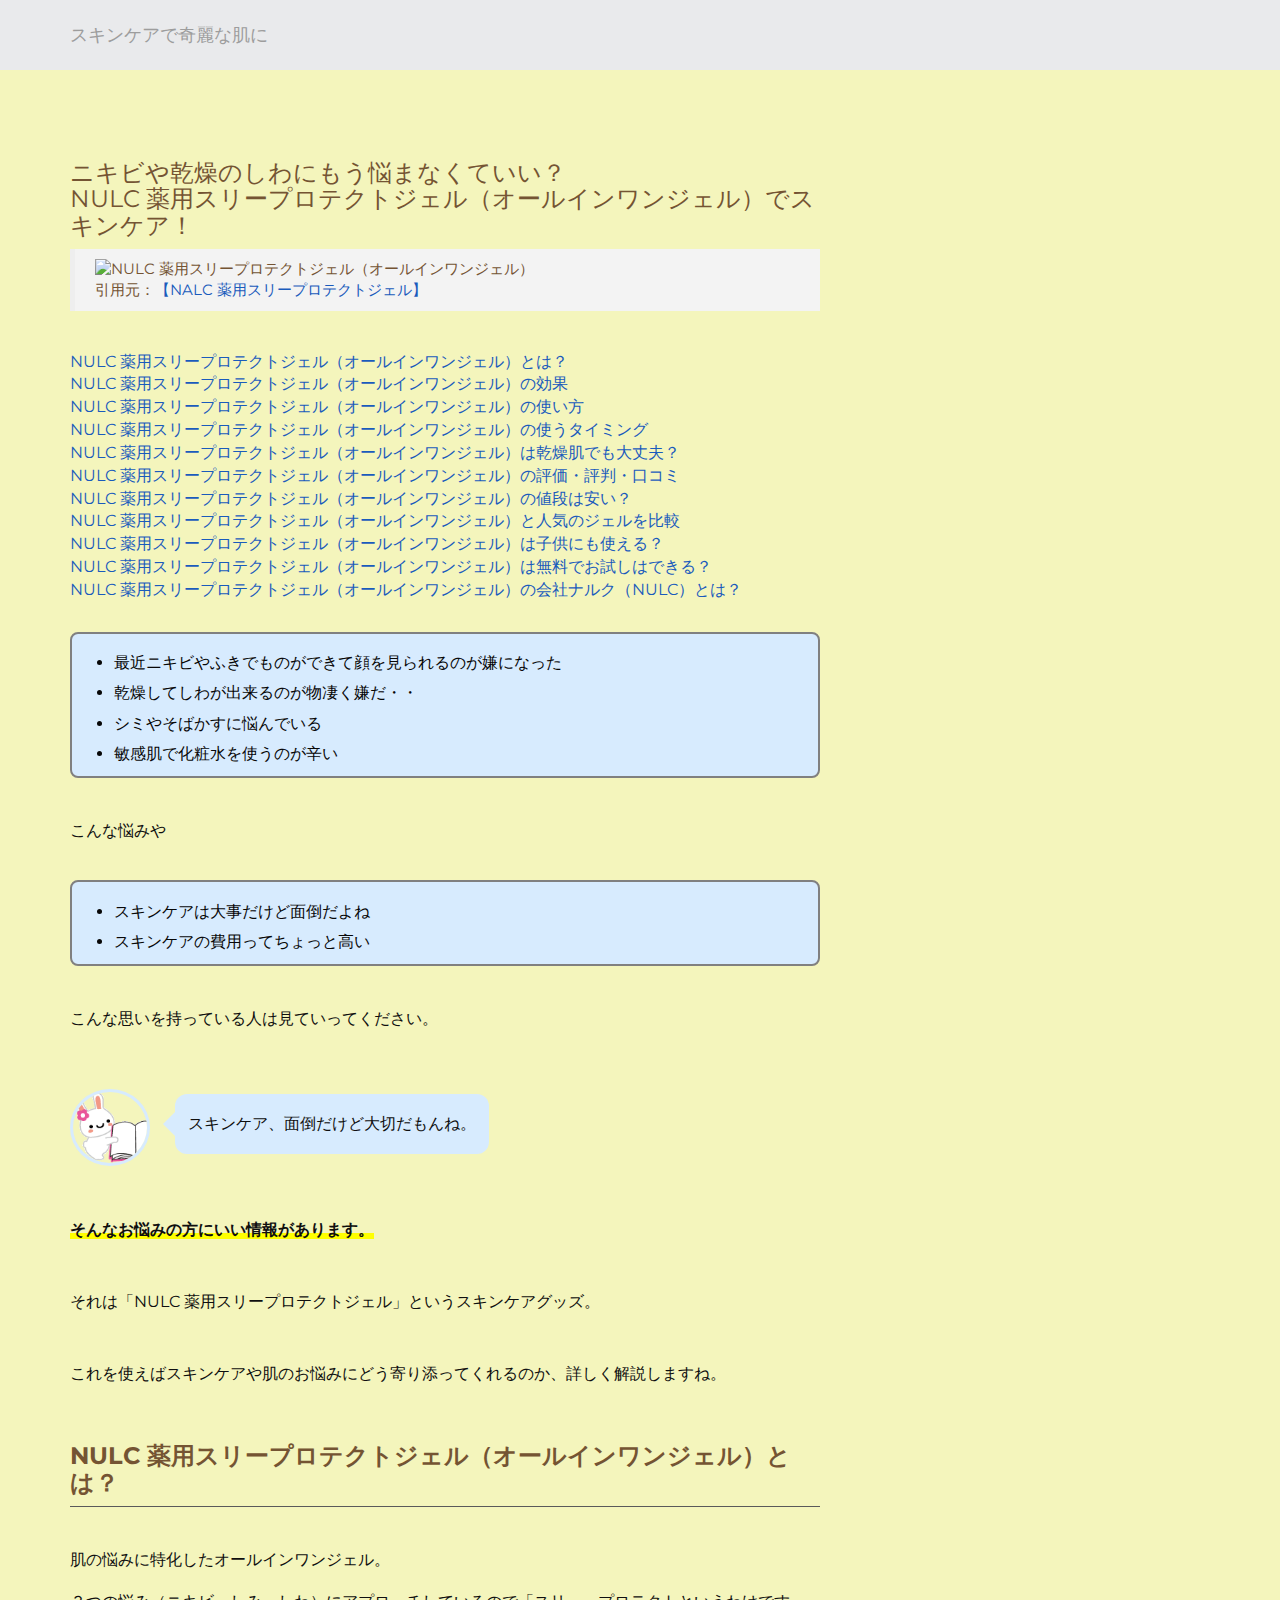
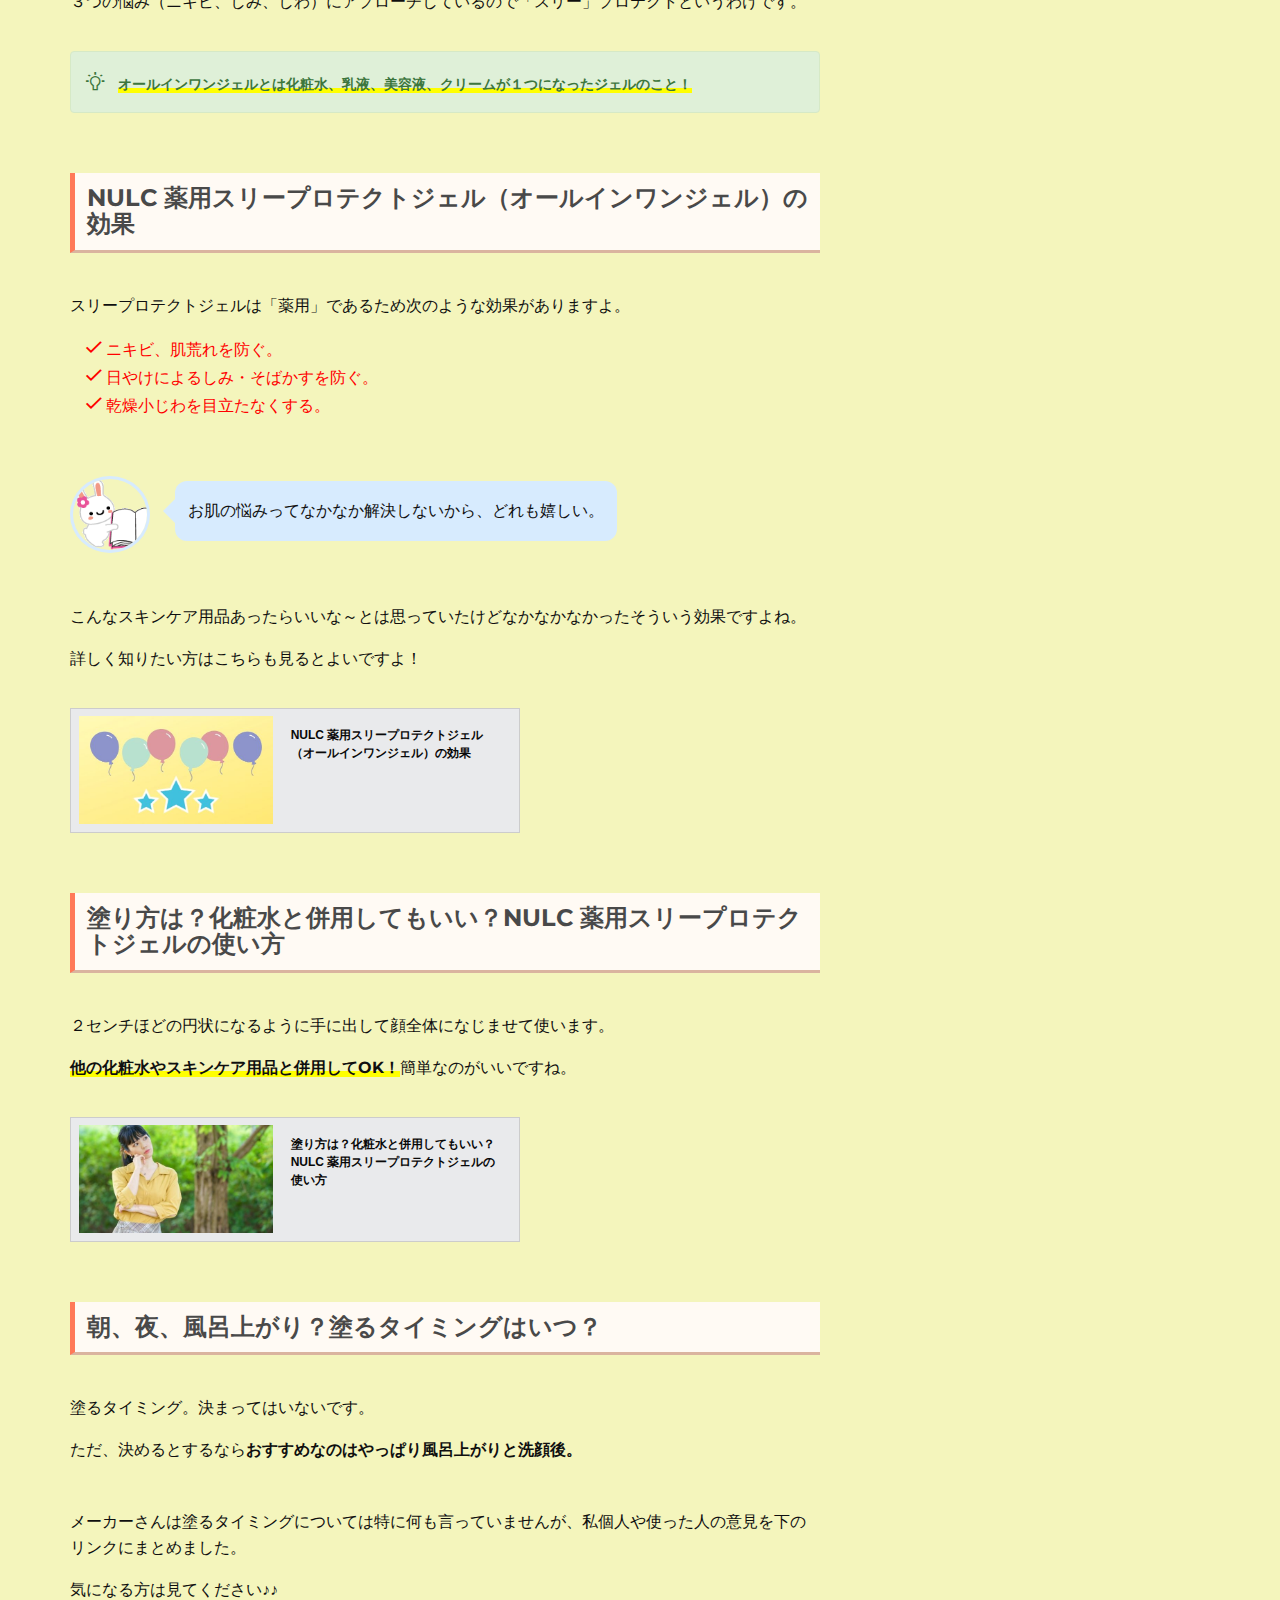
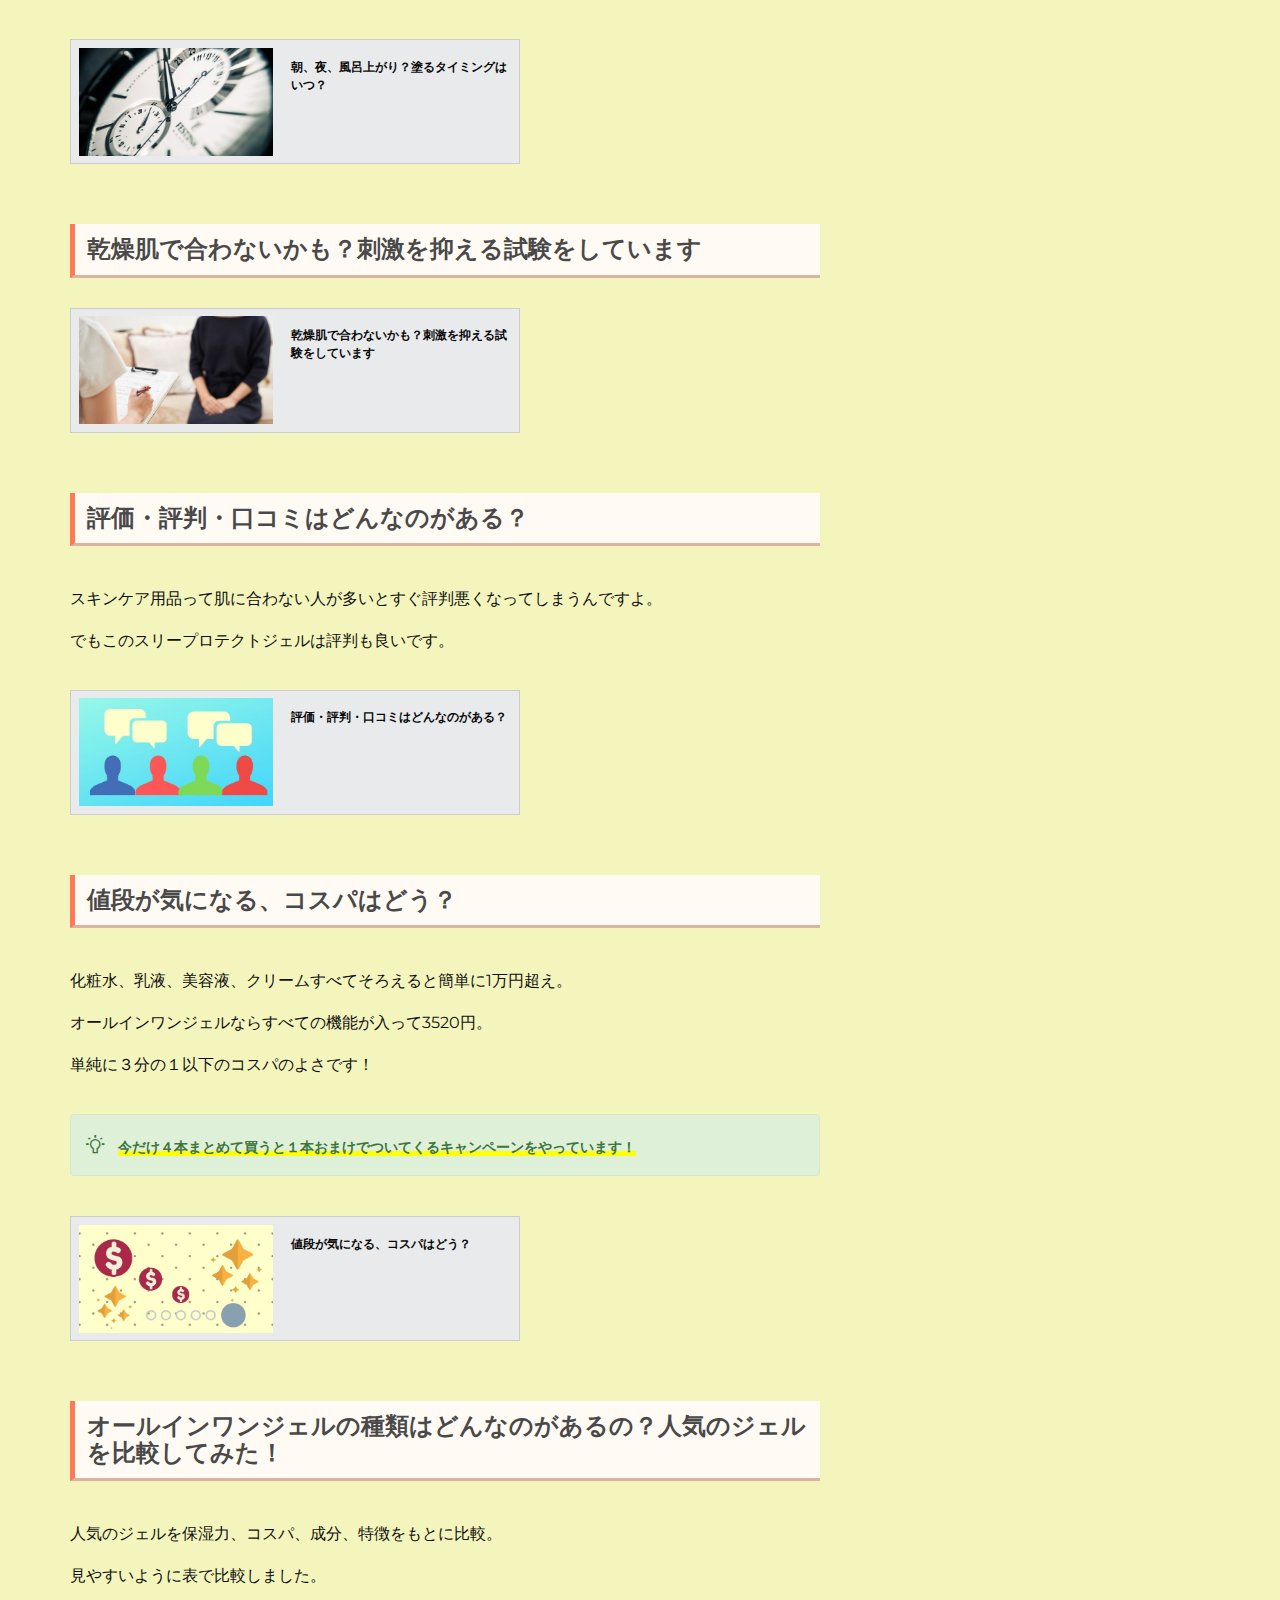
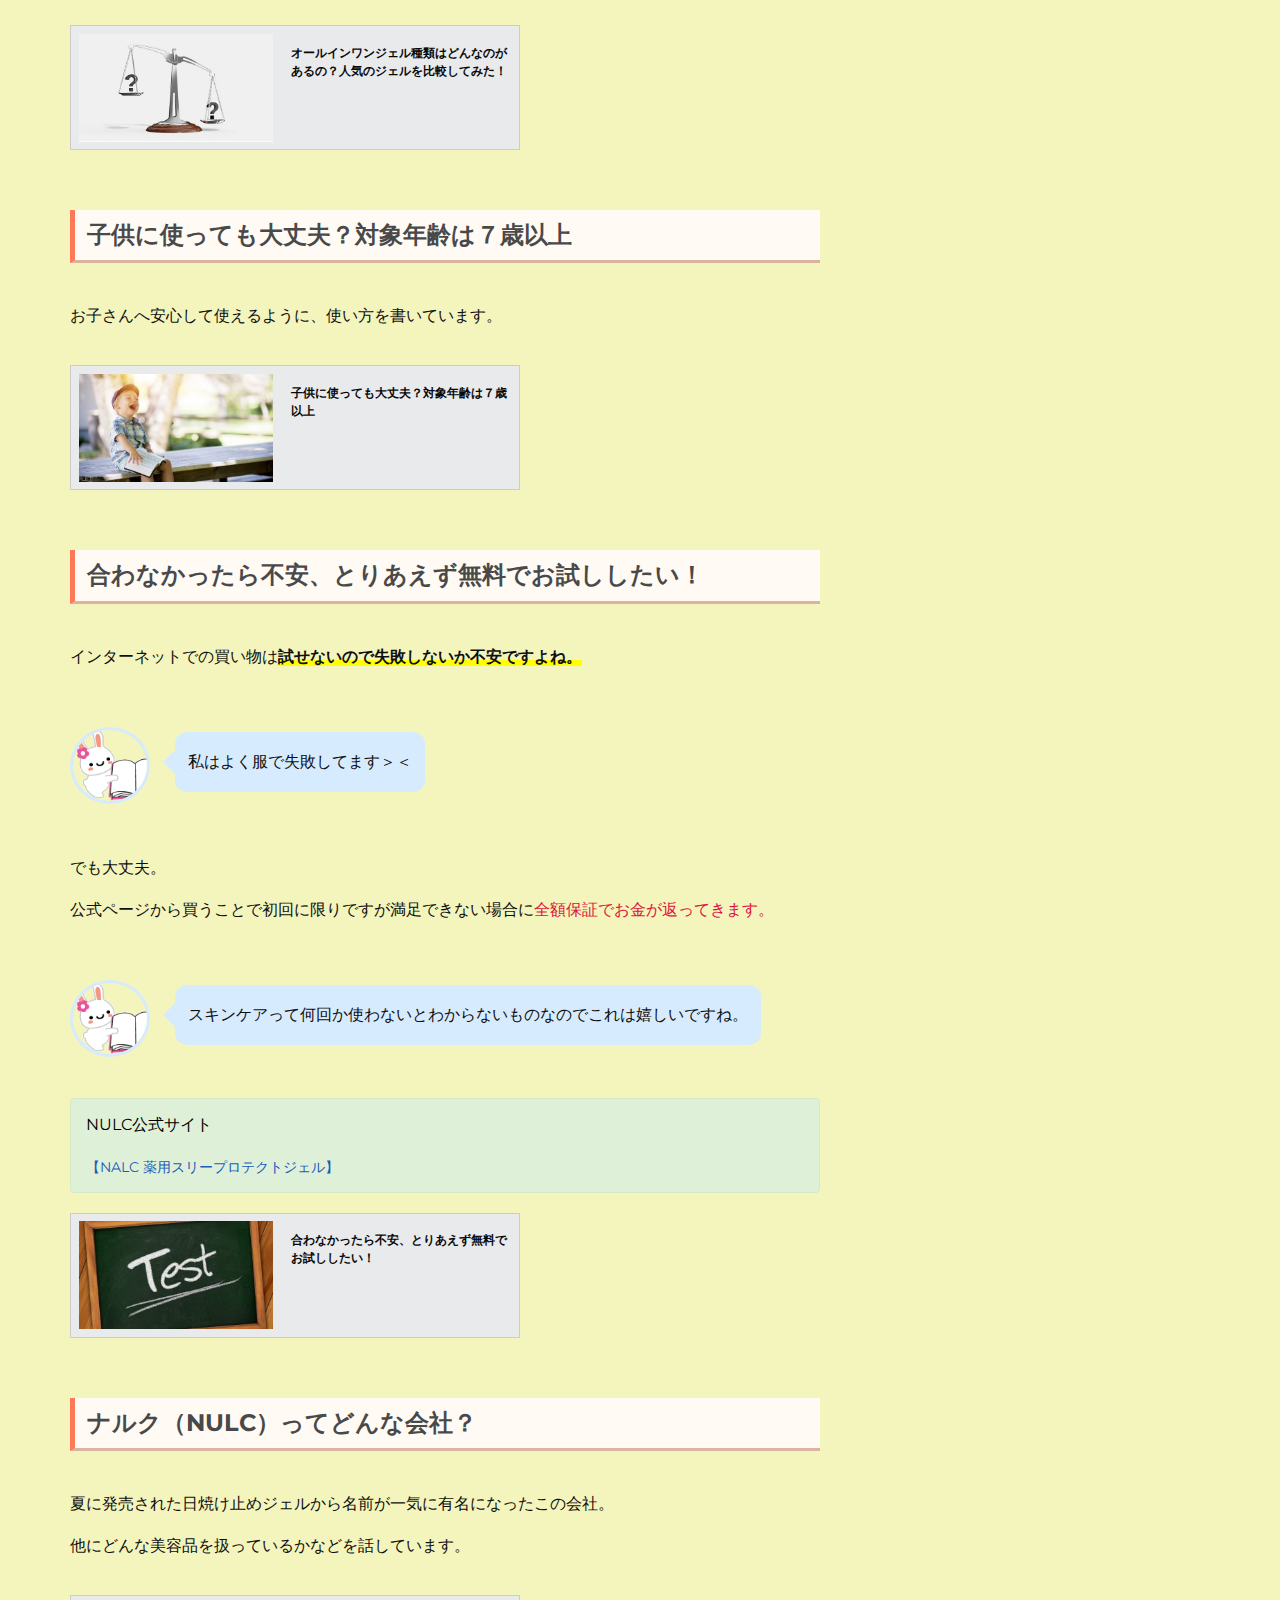
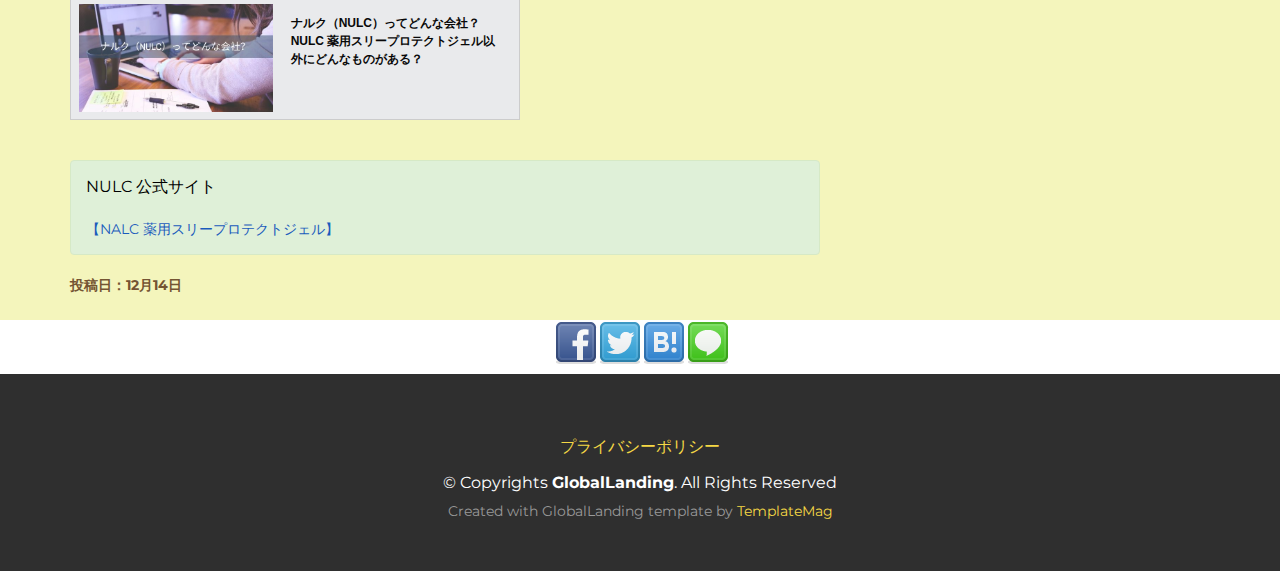
==== commit a0912d32: "引用修正" ====
--- a/index.html
+++ b/index.html
@@ -78,7 +78,8 @@
           <div class="blue">
             <blockquote cite="https://nalc-ec.com/manage/wp-content/uploads/2019/11/news_thumb.jpg">
                 <img class="img-responsive aligncenter" src="https://nalc-ec.com/manage/wp-content/uploads/2019/11/news_thumb.jpg" alt="NULC 薬用スリープロテクトジェル（オールインワンジェル）">
-              引用元：<a href="https://nalc-ec.com/" rel="nofollow">NULC 公式サイト</a>
+              引用元：<a href="https://px.a8.net/svt/ejp?a8mat=35UEU4+9OAMFU+425O+NTRMQ" rel="nofollow">【NALC 薬用スリープロテクトジェル】</a>
+              <img border="0" width="1" height="1" src="https://www16.a8.net/0.gif?a8mat=35UEU4+9OAMFU+425O+NTRMQ" alt="">
             </blockquote>
           </div>
           <br>
